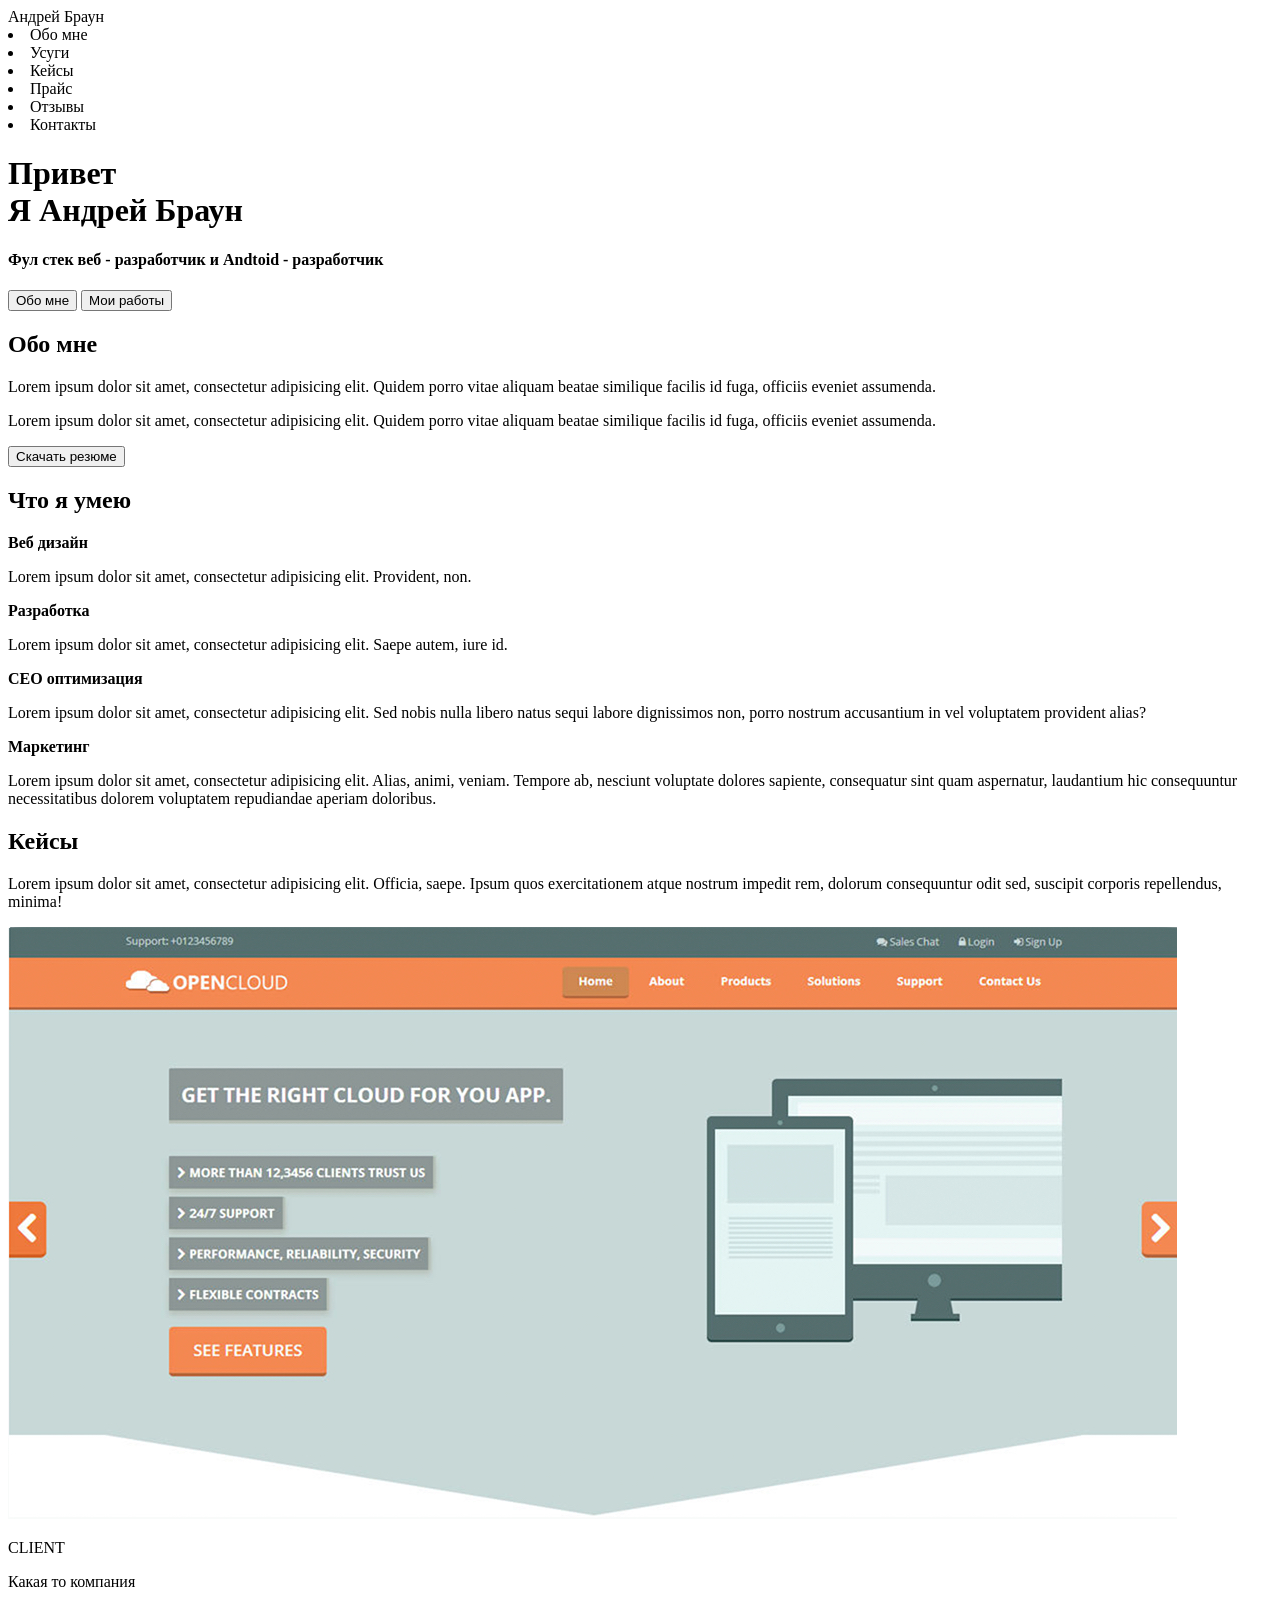
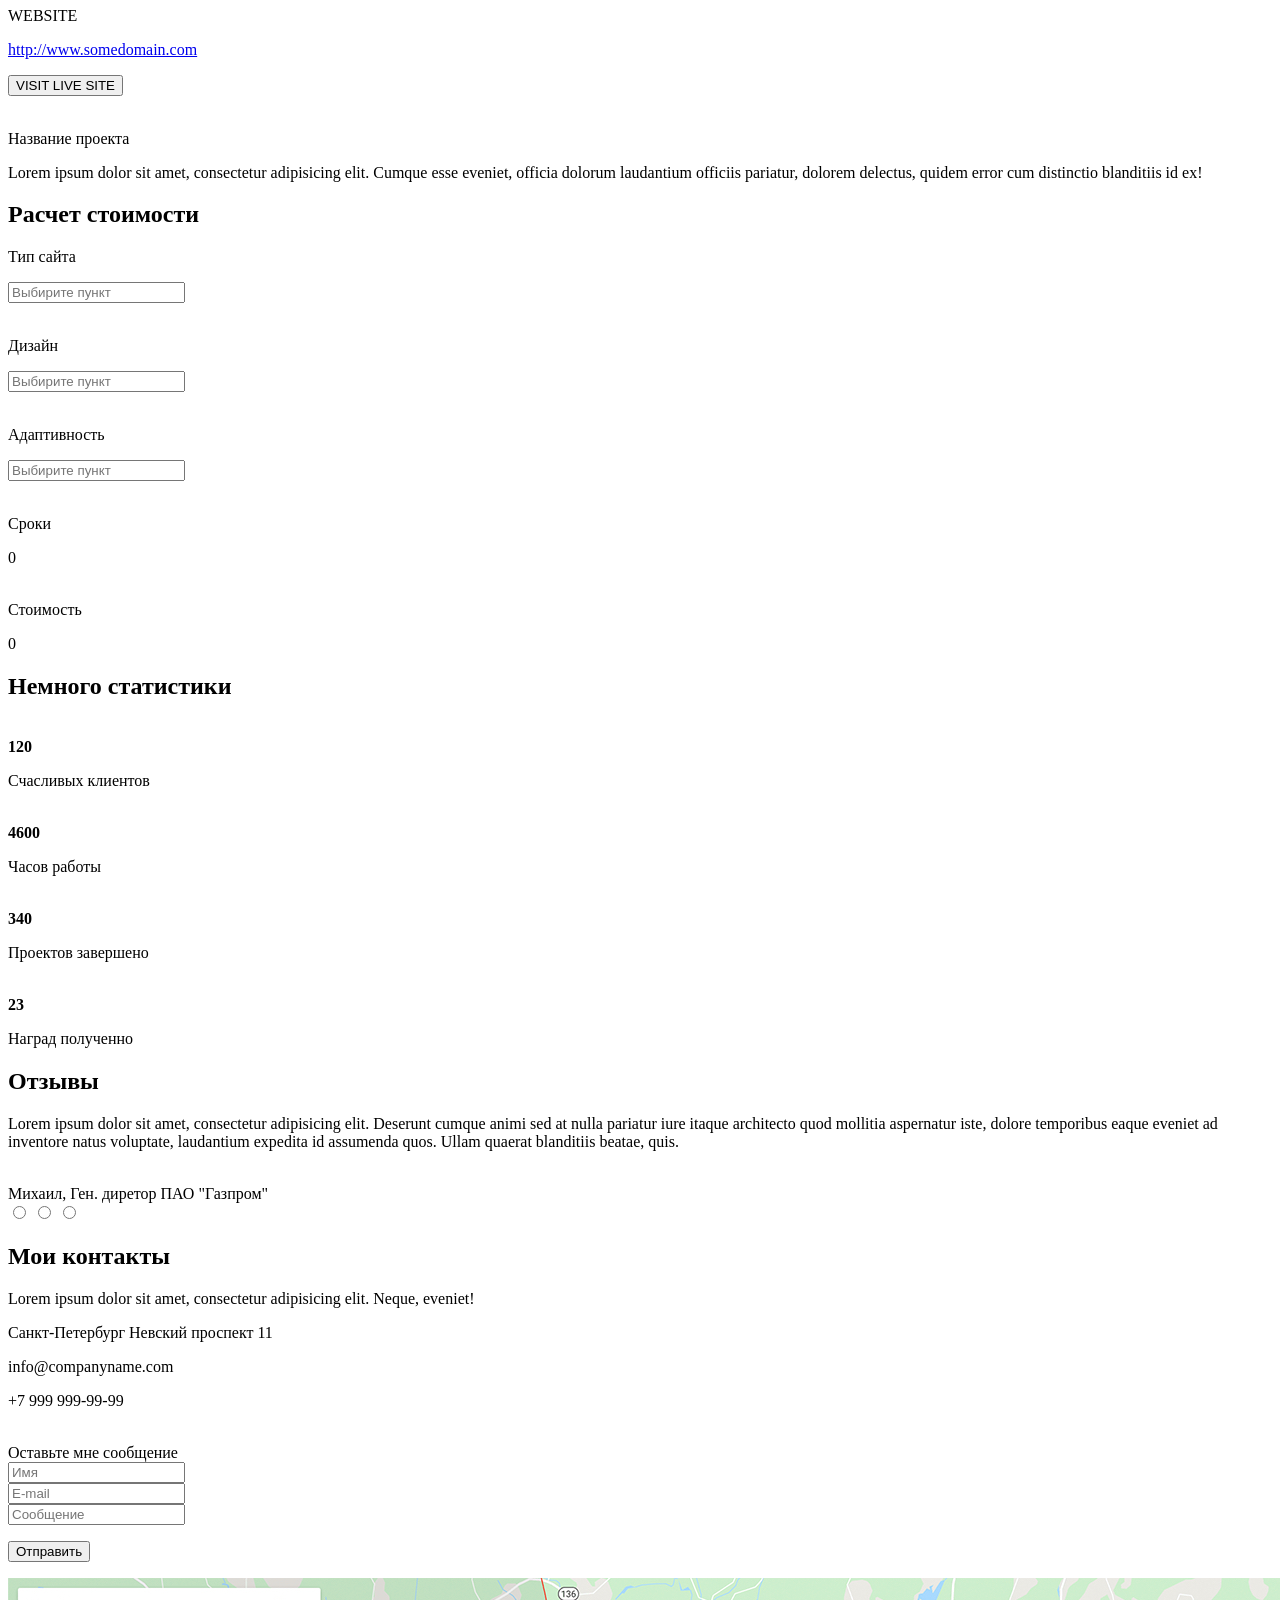
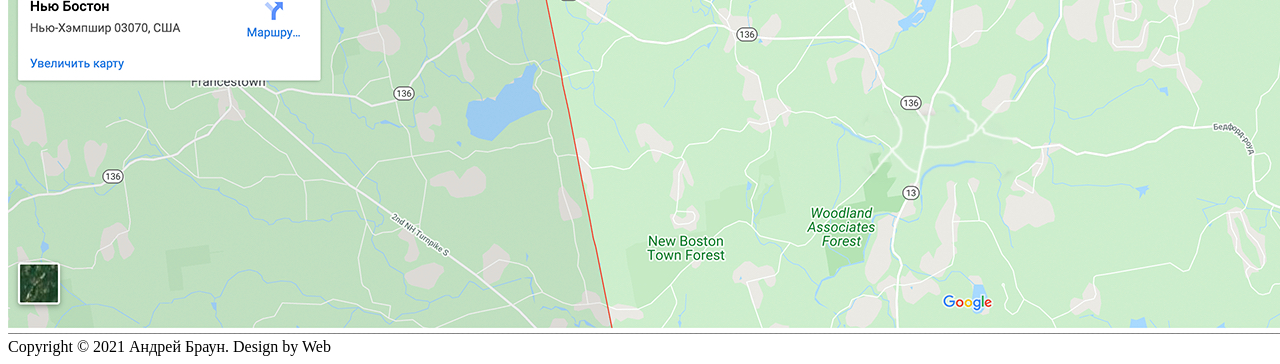
==== source/index.html @ 0ff72b3c "обновила" ====
<!DOCTYPE html>
<html lang="en">
<head>
    <meta charset="UTF-8">
    <title>Марина Дудина</title>
</head>

<body>

<hedr>
    <nav>
        <div class="logo">Андрей Браун</div>
        <div class="menu"> <ui>
            <li>Обо мне</li>
            <li>Усуги</li>
            <li>Кейсы</li>
        <li>Прайс</li>
        <li>Отзывы</li>
        <li>Контакты</li>
        </ui></div>
    </nav>
</hedr> 
 <div class="main"><div class="title_container">
     <h1>Привет <br> Я Андрей Браун</h1>
     <h4>Фул стек веб - разработчик и Andtoid - разработчик</h4>
     <input type="submit" value="Обо мне">
     <input type="submit" value="Мои работы">
 </div></div> 
 
 <div class="i"><h2>Обо мне</h2>
 <p>Lorem ipsum dolor sit amet, consectetur adipisicing elit. Quidem porro vitae aliquam beatae similique facilis id fuga, officiis eveniet assumenda.</p>
 <p>Lorem ipsum dolor sit amet, consectetur adipisicing elit. Quidem porro vitae aliquam beatae similique facilis id fuga, officiis eveniet assumenda.</p>
 <input type="submit" value="Скачать резюме">
 </div>
 
 
 <div class="job"><h2>Что я умею</h2>
<p><b>Веб дизайн</b> </p>
<p>Lorem ipsum dolor sit amet, consectetur adipisicing elit. Provident, non.</p>
<p><b>Разработка</b></p>
<p> Lorem ipsum dolor sit amet, consectetur adipisicing elit. Saepe autem, iure id.</p>
<p><b>CEO оптимизация</b></p>
<p>Lorem ipsum dolor sit amet, consectetur adipisicing elit. Sed nobis nulla libero natus sequi labore dignissimos non, porro nostrum accusantium in vel voluptatem provident alias?</p>
<p><b>Маркетинг</b></p>
<p>Lorem ipsum dolor sit amet, consectetur adipisicing elit. Alias, animi, veniam. Tempore ab, nesciunt voluptate dolores sapiente, consequatur sint quam aspernatur, laudantium hic consequuntur necessitatibus dolorem voluptatem repudiandae aperiam doloribus.</p></div>

 
 <div class="keis"><h2>Кейсы</h2>
  <p>Lorem ipsum dolor sit amet, consectetur adipisicing elit. Officia, saepe. Ipsum quos exercitationem atque nostrum impedit rem, dolorum consequuntur odit sed, suscipit corporis repellendus, minima!</p>
 <img src="img/%D1%84%D0%BE%D1%82%D0%BA%D0%B0.jpg" alt="">
 <p>CLIENT</p>
 <p>Какая то компания</p>
 <p>WEBSITE</p>
<p><a href="http://www.somedomain.com">http://www.somedomain.com</a></p> 
 <p><input type="submit" value="VISIT LIVE SITE"></p>
 <br>Название проекта
 <p>Lorem ipsum dolor sit amet, consectetur adipisicing elit. Cumque esse eveniet, officia dolorum laudantium officiis pariatur, dolorem delectus, quidem error cum distinctio blanditiis id ex!</p>
 </div>
 

<div class="many"><h2>Расчет стоимости</h2>
<p>Тип сайта</p>
<p><input type="text" name="text" placeholder="Выбирите пункт"></p>
<br>Дизайн 
 <p><input type="text" name="text" placeholder="Выбирите пункт"></p>
 <br>Адаптивность
 <p><input type="text" name="text" placeholder="Выбирите пункт"></p>
 <br>Сроки <p>0</p>
 <br>Стоимость <p>0</p></div>
 
 
 <div class="stistic"><h2>Немного статистики</h2>
     <br><b>120</b>
     <p>Счасливых клиентов</p>
     <br><b>4600</b>
     <p>Часов работы</p>
     <br><b>340</b>
     <p>Проектов завершено</p>
     <br><b>23</b>
     <p>Наград полученно</p>
     </div>
     

   <div class="otziv"><h2>Отзывы</h2>
    <p>Lorem ipsum dolor sit amet, consectetur adipisicing elit. Deserunt cumque animi sed at nulla pariatur iure itaque architecto quod mollitia aspernatur iste, dolore temporibus eaque eveniet ad inventore natus voluptate, laudantium expedita id assumenda quos. Ullam quaerat blanditiis beatae, quis.</p>
    <br>Михаил, Ген. диретор ПАО "Газпром"
   <br> <input type="radio" value="otz1" name="otziv">
   <input type="radio" value="otz2" name="otziv">
    <input type="radio" value="otz3" name="otziv"></div>
    
    
    <form action="contact">
    <h2>Мои контакты</h2>
 <p>Lorem ipsum dolor sit amet, consectetur adipisicing elit. Neque, eveniet!</p>
 <p>Санкт-Петербург Невский проспект 11</p>
 <p>info@companyname.com</p>
 <p>+7 999 999-99-99</p>
 <br>Оставьте мне сообщение
 <br><input type="text" name="text" placeholder="Имя">
 <br><input type="text" name="text" placeholder="E-mail">
 <br><input type="text" name="text" placeholder="Сообщение">
 <p><input type="submit" value="Отправить"></p>
  </form>
  
  <img src="img/%D0%9A%D0%B0%D1%80%D1%82%D0%B0%20%D0%BA%D0%BE%D0%BF%D0%B8%D1%8F.jpg" alt="">
  <footer>Copyright © 2021 Андрей Браун. Design by Web</footer>
  
</body>
</html>
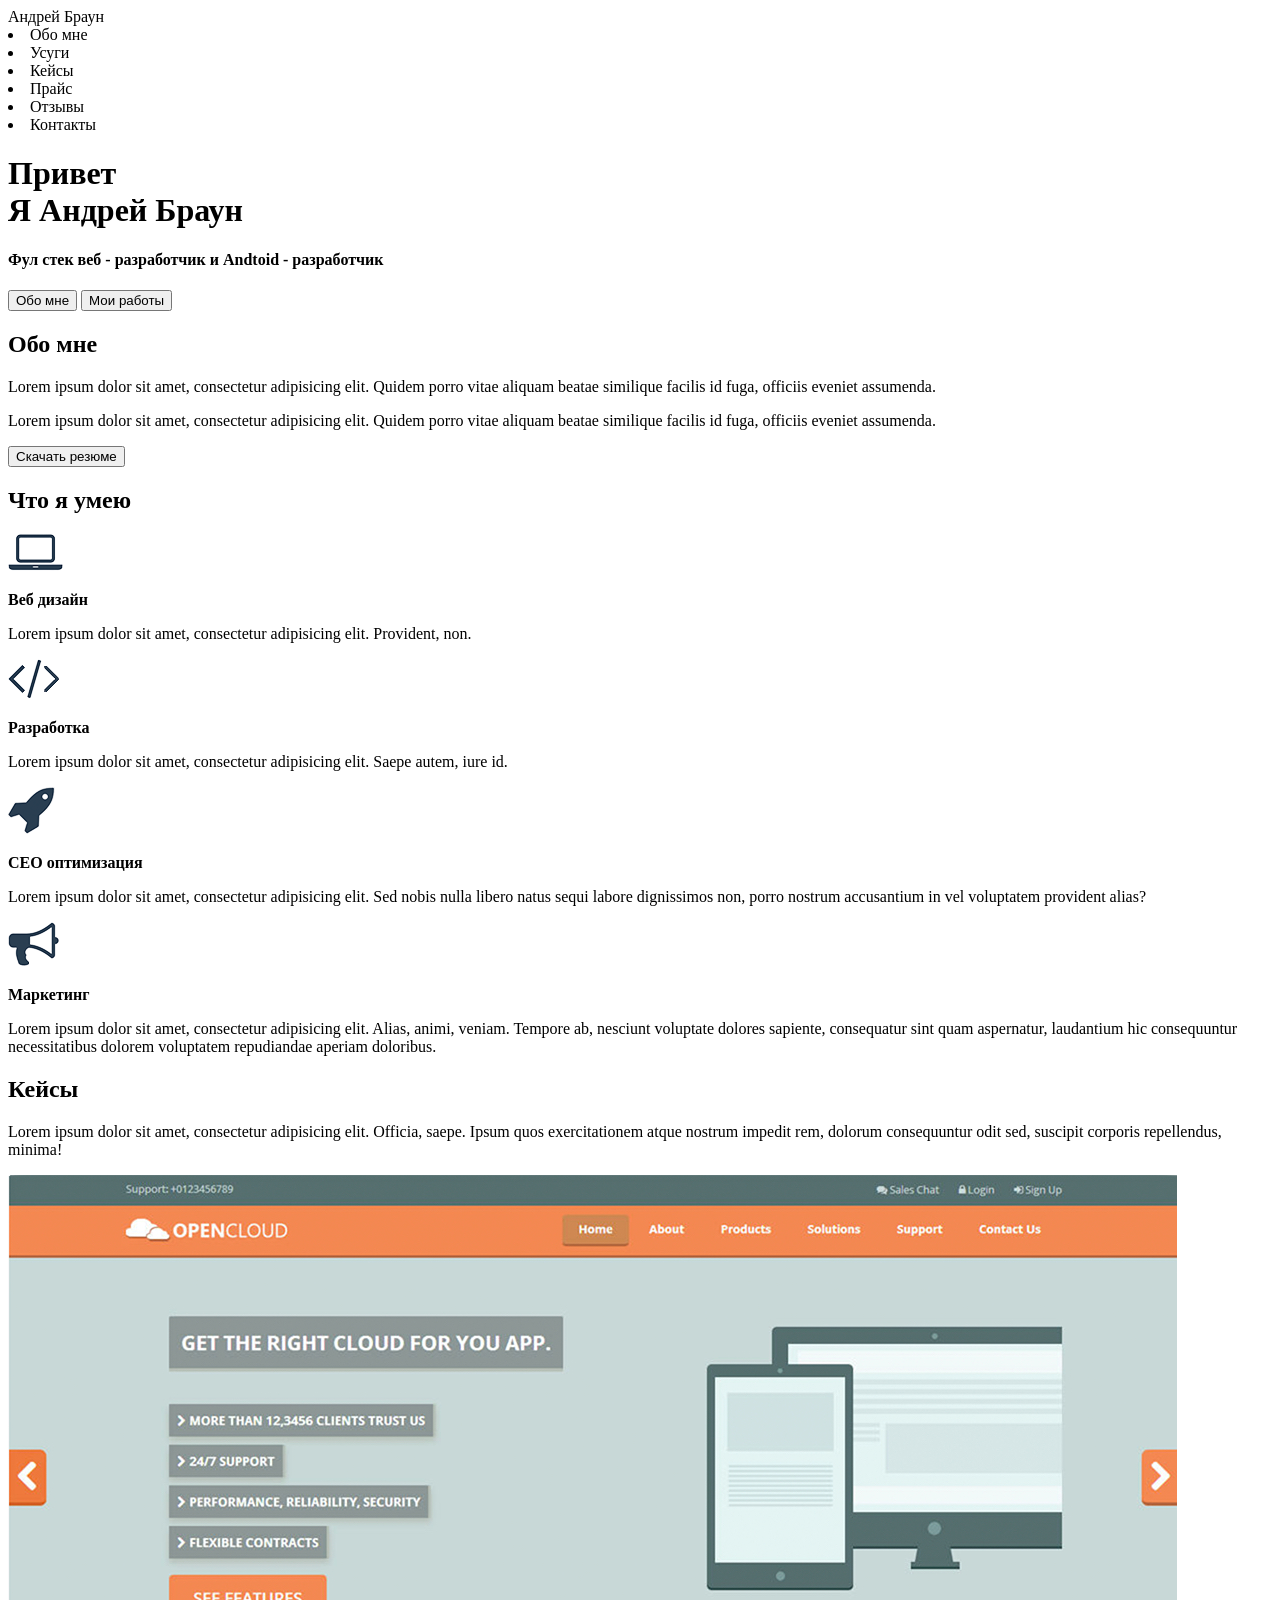
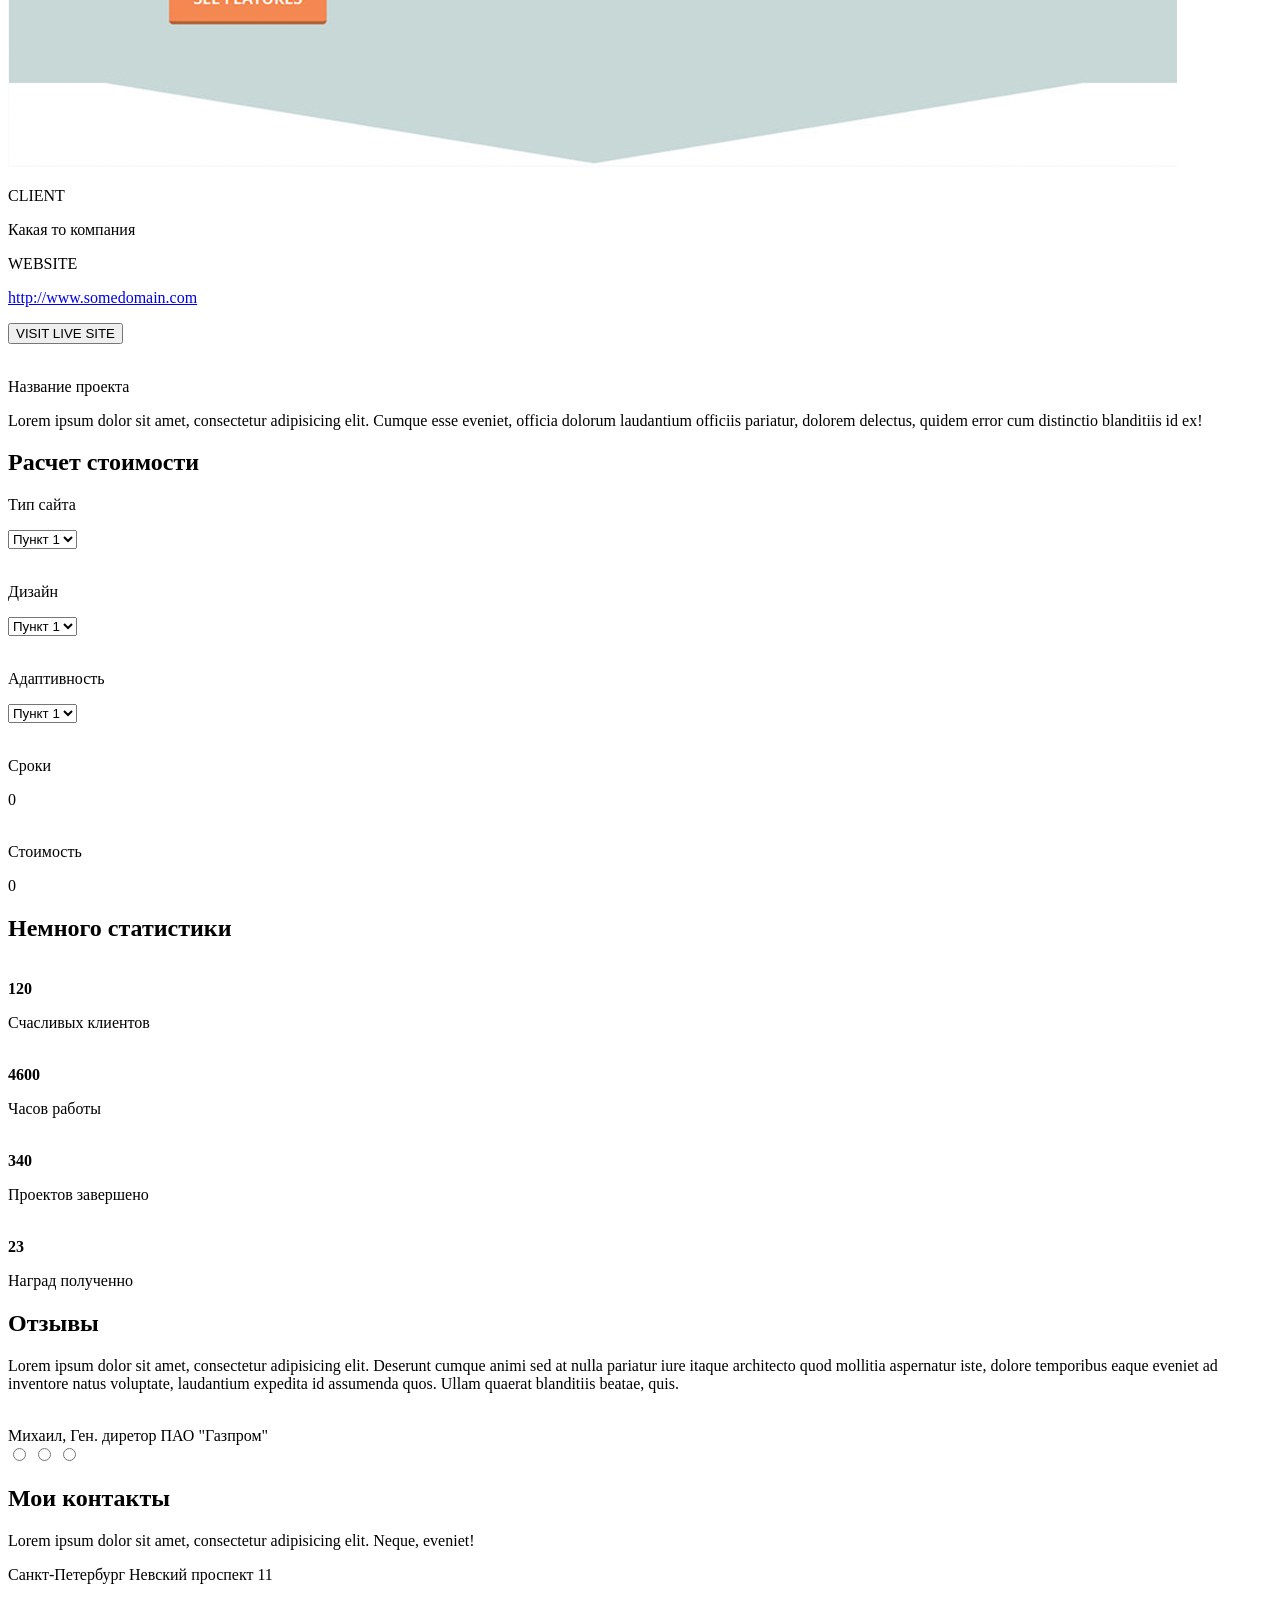
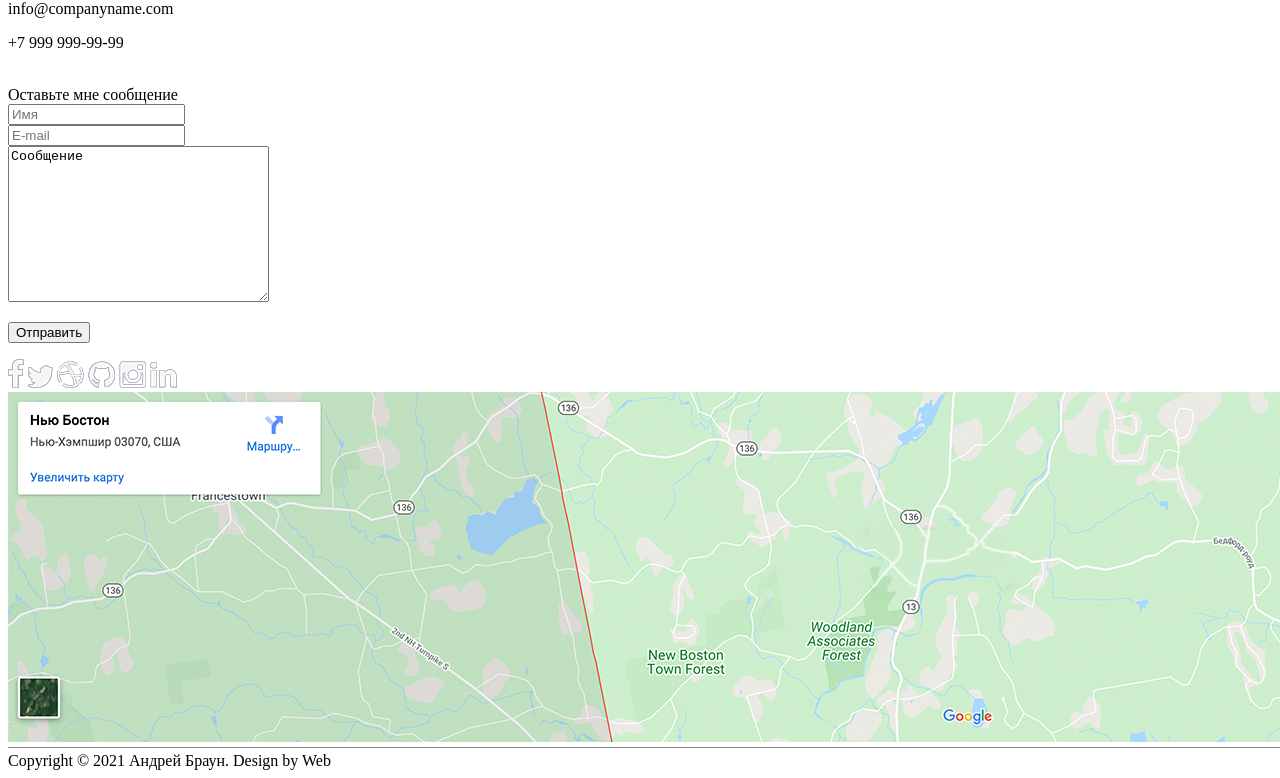
==== commit 2f9bf509: "Исправила ошибки заменила input на select  input на textarea" ====
--- a/source/index.html
+++ b/source/index.html
@@ -35,12 +35,16 @@
  
  
  <div class="job"><h2>Что я умею</h2>
+ <img src="img/%D0%BD%D0%BE%D1%83%D1%82.png" alt="">
 <p><b>Веб дизайн</b> </p>
 <p>Lorem ipsum dolor sit amet, consectetur adipisicing elit. Provident, non.</p>
+<img src="img/%D0%B7%D0%BD%D0%B0%D0%BA.png" alt="">
 <p><b>Разработка</b></p>
 <p> Lorem ipsum dolor sit amet, consectetur adipisicing elit. Saepe autem, iure id.</p>
+<img src="img/%D1%80%D0%B0%D0%BA%D0%B5%D1%82%D0%B0.png" alt="">
 <p><b>CEO оптимизация</b></p>
 <p>Lorem ipsum dolor sit amet, consectetur adipisicing elit. Sed nobis nulla libero natus sequi labore dignissimos non, porro nostrum accusantium in vel voluptatem provident alias?</p>
+<img src="img/%D0%B3%D1%80%D0%B0%D0%BC%D0%BC%D0%BE%D1%84%D0%BE%D0%BD.png" alt="">
 <p><b>Маркетинг</b></p>
 <p>Lorem ipsum dolor sit amet, consectetur adipisicing elit. Alias, animi, veniam. Tempore ab, nesciunt voluptate dolores sapiente, consequatur sint quam aspernatur, laudantium hic consequuntur necessitatibus dolorem voluptatem repudiandae aperiam doloribus.</p></div>
 
@@ -60,11 +64,20 @@
 
 <div class="many"><h2>Расчет стоимости</h2>
 <p>Тип сайта</p>
-<p><input type="text" name="text" placeholder="Выбирите пункт"></p>
+<p><select name="many" id="">
+    <option>Пункт 1</option>
+  <option>Пункт 2</option>
+</select></p>
 <br>Дизайн 
- <p><input type="text" name="text" placeholder="Выбирите пункт"></p>
+ <p><select name="many2" id="">
+     <option>Пункт 1</option>
+  <option>Пункт 2</option>
+ </select></p>
  <br>Адаптивность
- <p><input type="text" name="text" placeholder="Выбирите пункт"></p>
+ <p><select name="many3" id="">
+     <option>Пункт 1</option>
+  <option>Пункт 2</option>
+ </select></p>
  <br>Сроки <p>0</p>
  <br>Стоимость <p>0</p></div>
  
@@ -98,8 +111,9 @@
  <br>Оставьте мне сообщение
  <br><input type="text" name="text" placeholder="Имя">
  <br><input type="text" name="text" placeholder="E-mail">
- <br><input type="text" name="text" placeholder="Сообщение">
+ <br>   <textarea name="1" id="" cols="30" rows="10">Сообщение</textarea>
  <p><input type="submit" value="Отправить"></p>
+ <img src="img/%D1%84%D0%B1.png" alt=""> <img src="img/%D1%82%D0%B2%D0%B8%D1%82%D0%B5%D1%80.png" alt=""> <img src="img/%D0%BC%D1%8F%D1%87.png" alt=""> <img src="img/%D0%BA%D0%B8%D1%81%D0%B0.png" alt=""> <img src="img/%D0%B8%D0%BD%D1%81%D1%82.png" alt=""> <img src="img/%D0%B8%D0%BD.png" alt="">
   </form>
   
   <img src="img/%D0%9A%D0%B0%D1%80%D1%82%D0%B0%20%D0%BA%D0%BE%D0%BF%D0%B8%D1%8F.jpg" alt="">
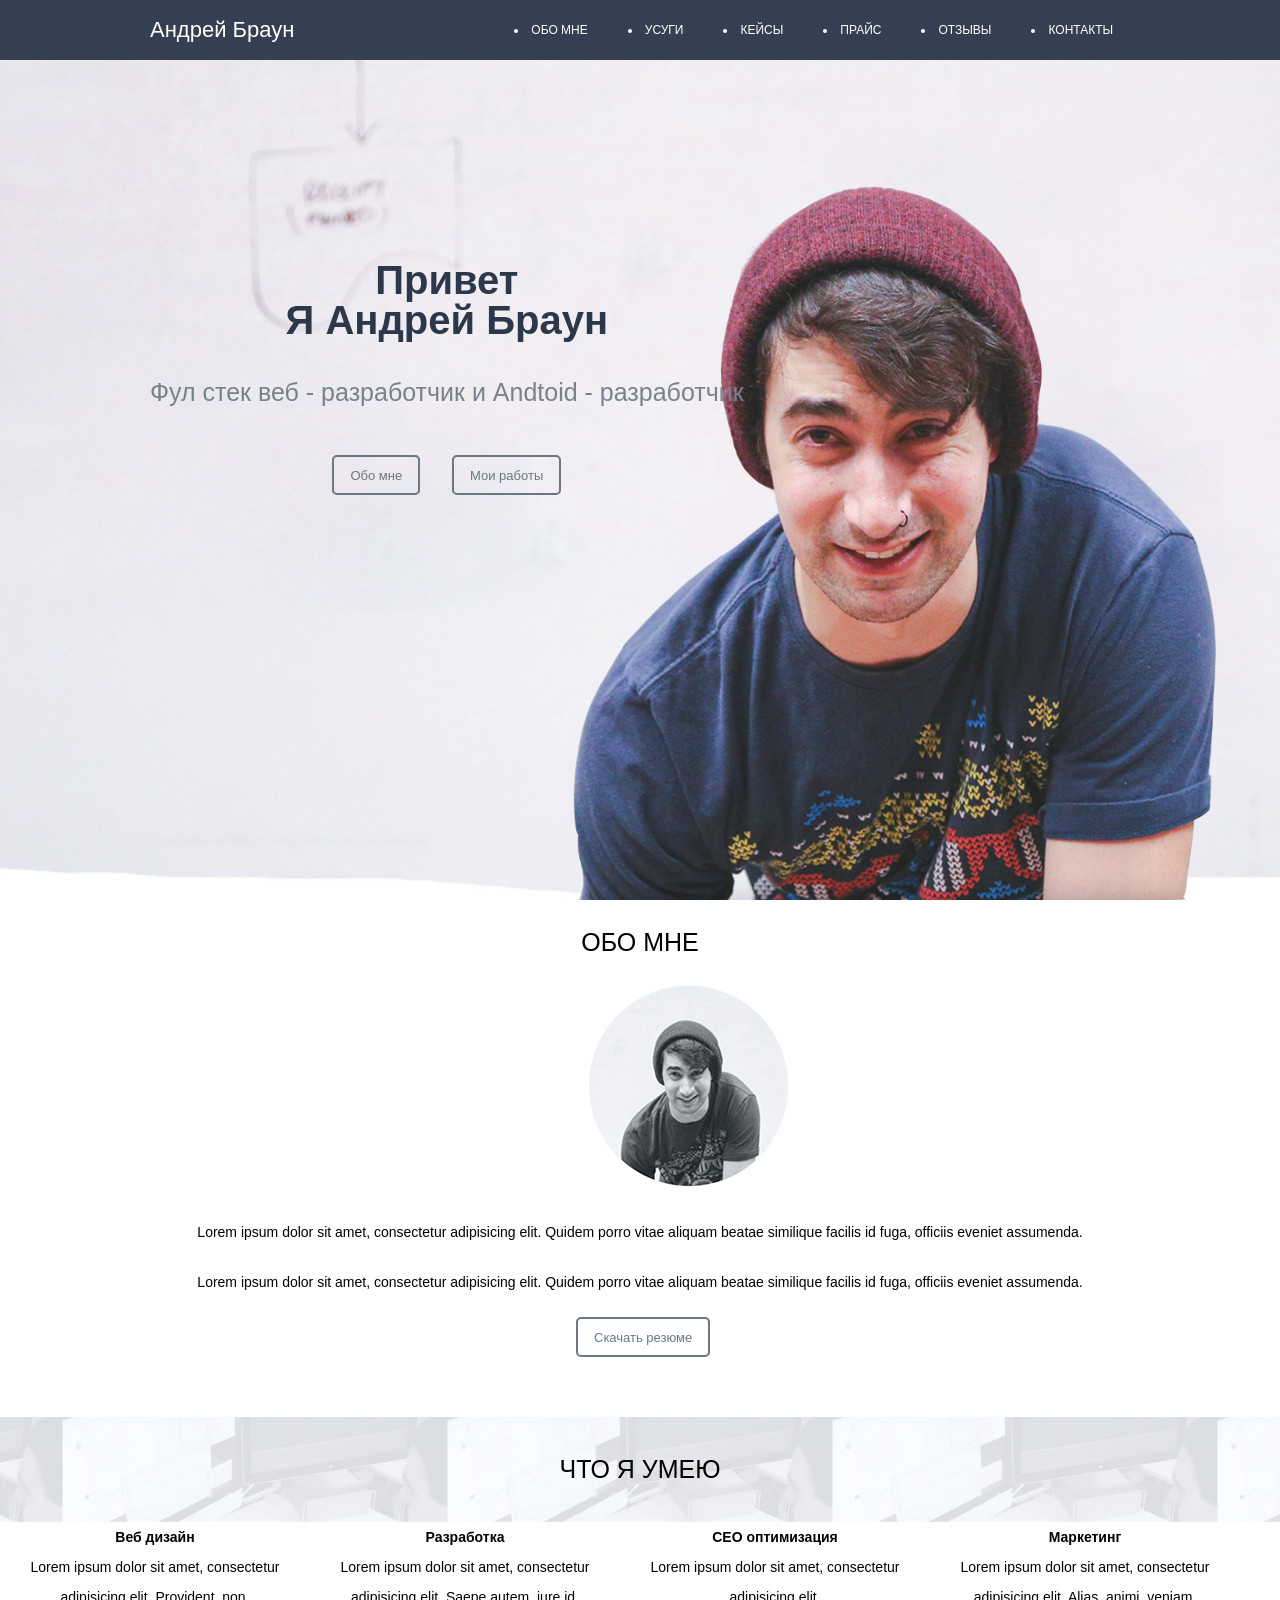
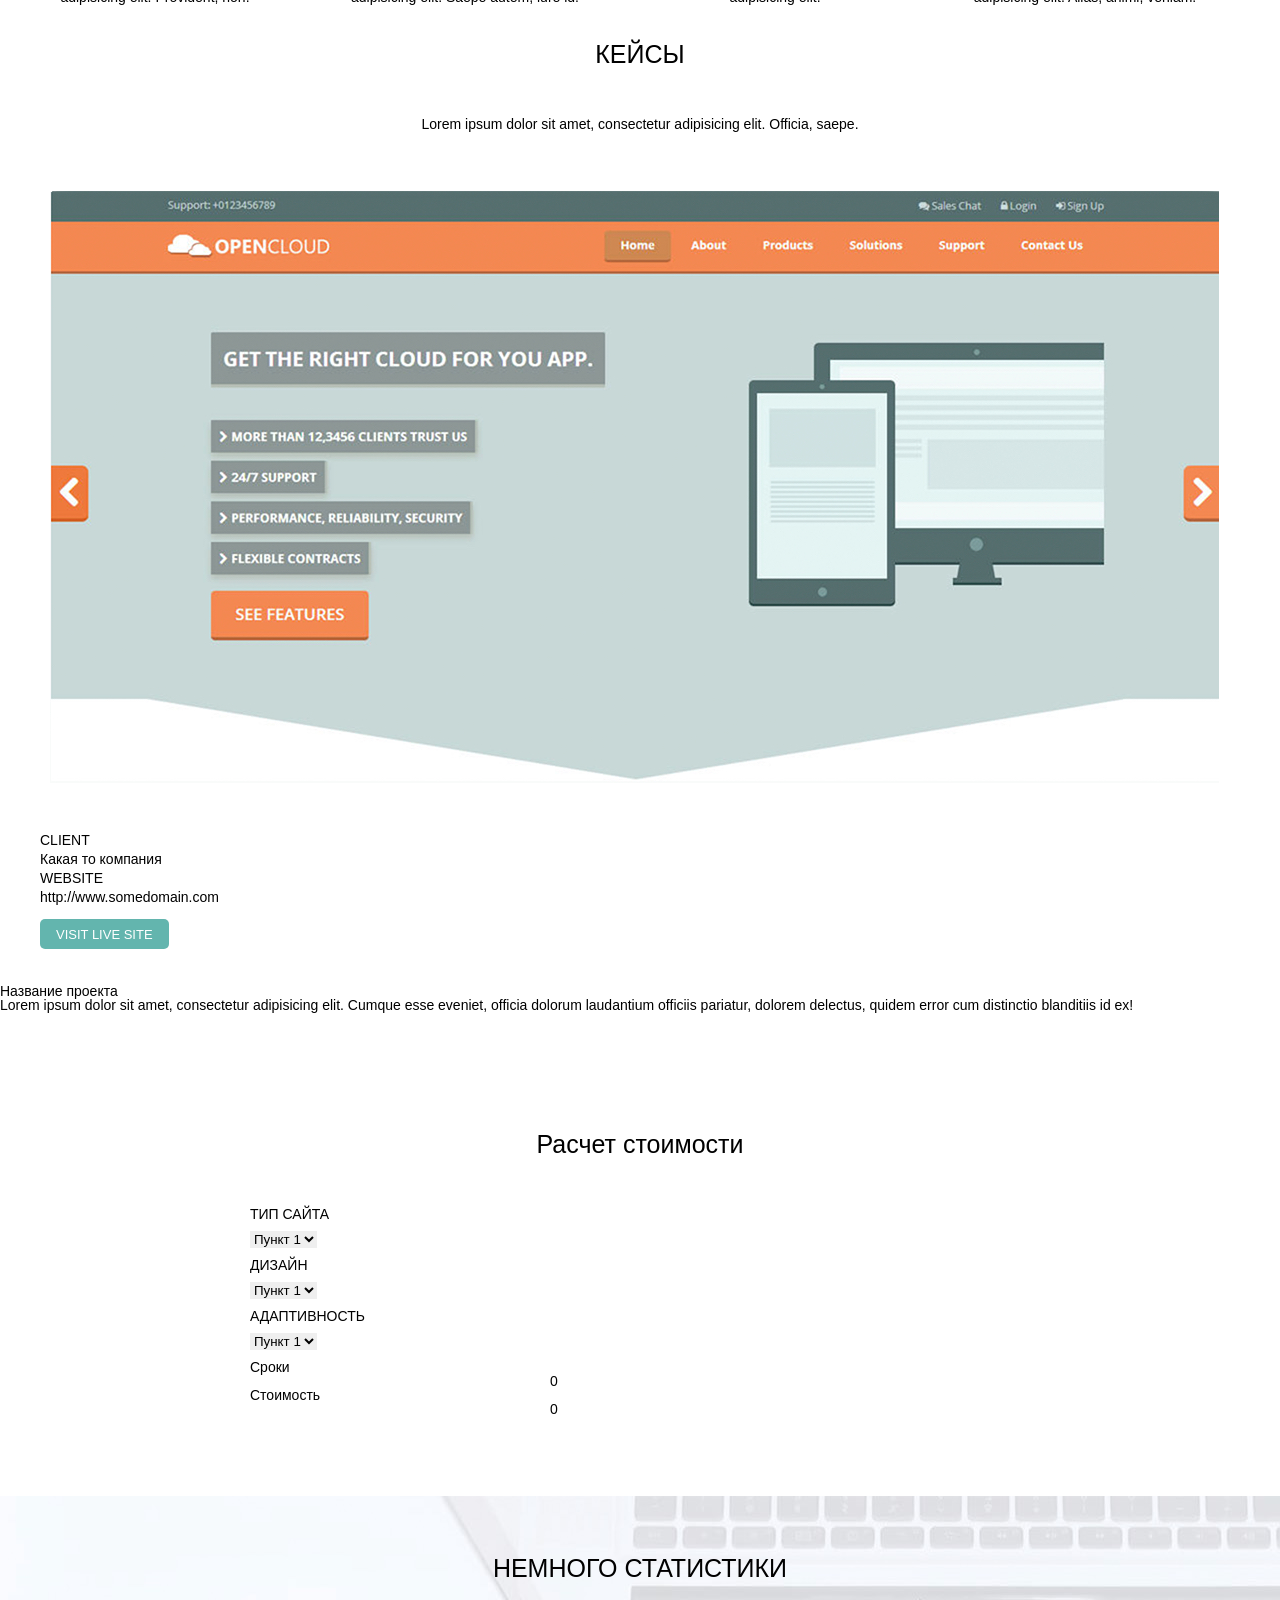
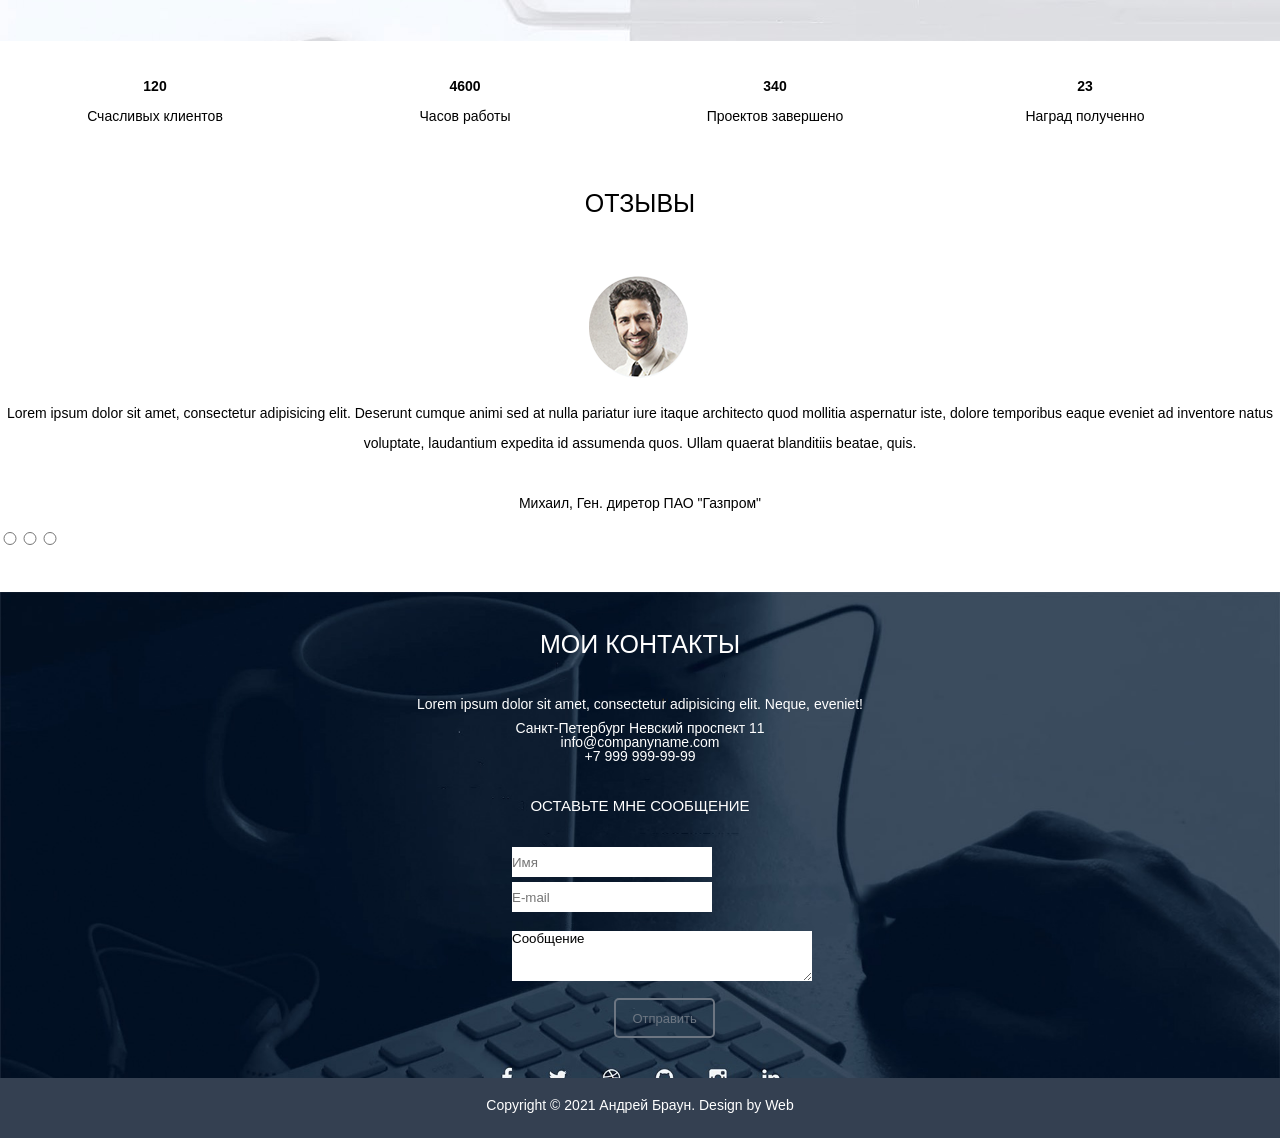
==== commit b746f7a1: "Загрузила ДЗ css style" ====
--- a/source/index.html
+++ b/source/index.html
@@ -3,6 +3,8 @@
 <head>
     <meta charset="UTF-8">
     <title>Марина Дудина</title>
+    <link rel="stylesheet" href="css/reset.css">
+    <link rel="stylesheet" href="css/style.css">
 </head>
 
 <body>
@@ -28,6 +30,7 @@
  </div></div> 
  
  <div class="i"><h2>Обо мне</h2>
+ <img src="img/%D1%84%D0%BE%D1%82%D0%BA%D0%B0.png" alt="">
  <p>Lorem ipsum dolor sit amet, consectetur adipisicing elit. Quidem porro vitae aliquam beatae similique facilis id fuga, officiis eveniet assumenda.</p>
  <p>Lorem ipsum dolor sit amet, consectetur adipisicing elit. Quidem porro vitae aliquam beatae similique facilis id fuga, officiis eveniet assumenda.</p>
  <input type="submit" value="Скачать резюме">
@@ -35,31 +38,27 @@
  
  
  <div class="job"><h2>Что я умею</h2>
- <img src="img/%D0%BD%D0%BE%D1%83%D1%82.png" alt="">
-<p><b>Веб дизайн</b> </p>
-<p>Lorem ipsum dolor sit amet, consectetur adipisicing elit. Provident, non.</p>
-<img src="img/%D0%B7%D0%BD%D0%B0%D0%BA.png" alt="">
-<p><b>Разработка</b></p>
-<p> Lorem ipsum dolor sit amet, consectetur adipisicing elit. Saepe autem, iure id.</p>
-<img src="img/%D1%80%D0%B0%D0%BA%D0%B5%D1%82%D0%B0.png" alt="">
-<p><b>CEO оптимизация</b></p>
-<p>Lorem ipsum dolor sit amet, consectetur adipisicing elit. Sed nobis nulla libero natus sequi labore dignissimos non, porro nostrum accusantium in vel voluptatem provident alias?</p>
-<img src="img/%D0%B3%D1%80%D0%B0%D0%BC%D0%BC%D0%BE%D1%84%D0%BE%D0%BD.png" alt="">
-<p><b>Маркетинг</b></p>
-<p>Lorem ipsum dolor sit amet, consectetur adipisicing elit. Alias, animi, veniam. Tempore ab, nesciunt voluptate dolores sapiente, consequatur sint quam aspernatur, laudantium hic consequuntur necessitatibus dolorem voluptatem repudiandae aperiam doloribus.</p></div>
+ <div class="name"><p><b>Веб дизайн</b> </p>
+<div class="opisanie"></div><p>Lorem ipsum dolor sit amet, consectetur adipisicing elit. Provident, non.</p></div>
+<div class="name"><b>Разработка</b>
+<div class="opisanie">Lorem ipsum dolor sit amet, consectetur adipisicing elit. Saepe autem, iure id.</div></div>
+<div class="name"><b>CEO оптимизация</b>
+<div class="opisanie">Lorem ipsum dolor sit amet, consectetur adipisicing elit.</div></div>
+<div class="name"><p><b>Маркетинг</b>
+<div class="opisanie">Lorem ipsum dolor sit amet, consectetur adipisicing elit. Alias, animi, veniam.</div></div></div>
 
  
  <div class="keis"><h2>Кейсы</h2>
-  <p>Lorem ipsum dolor sit amet, consectetur adipisicing elit. Officia, saepe. Ipsum quos exercitationem atque nostrum impedit rem, dolorum consequuntur odit sed, suscipit corporis repellendus, minima!</p>
- <img src="img/%D1%84%D0%BE%D1%82%D0%BA%D0%B0.jpg" alt="">
+  <p>Lorem ipsum dolor sit amet, consectetur adipisicing elit. Officia, saepe.</p>
+ <img src="img/%D1%84%D0%BE%D1%82%D0%BA%D0%B0.jpg" alt=""></div>
+ <div class="text_keis">
  <p>CLIENT</p>
  <p>Какая то компания</p>
  <p>WEBSITE</p>
 <p><a href="http://www.somedomain.com">http://www.somedomain.com</a></p> 
- <p><input type="submit" value="VISIT LIVE SITE"></p>
- <br>Название проекта
+ <p><input type="submit" value="VISIT LIVE SITE"></p></div>
+ <div class="blok">Название проекта
  <p>Lorem ipsum dolor sit amet, consectetur adipisicing elit. Cumque esse eveniet, officia dolorum laudantium officiis pariatur, dolorem delectus, quidem error cum distinctio blanditiis id ex!</p>
- </div>
  
 
 <div class="many"><h2>Расчет стоимости</h2>
@@ -68,56 +67,58 @@
     <option>Пункт 1</option>
   <option>Пункт 2</option>
 </select></p>
-<br>Дизайн 
+<p>Дизайн</p>
  <p><select name="many2" id="">
      <option>Пункт 1</option>
   <option>Пункт 2</option>
  </select></p>
- <br>Адаптивность
+ <p>Адаптивность</p>
  <p><select name="many3" id="">
      <option>Пункт 1</option>
   <option>Пункт 2</option>
  </select></p>
- <br>Сроки <p>0</p>
- <br>Стоимость <p>0</p></div>
+ <p id="itog">Сроки</p><span class="it">0</span>
+ <p id="itog2">Стоимость</p><span class="it2">0</span></div>
  
  
  <div class="stistic"><h2>Немного статистики</h2>
-     <br><b>120</b>
-     <p>Счасливых клиентов</p>
-     <br><b>4600</b>
-     <p>Часов работы</p>
-     <br><b>340</b>
-     <p>Проектов завершено</p>
-     <br><b>23</b>
-     <p>Наград полученно</p>
+  <div class="st"> <br><b>120</b>
+     <p>Счасливых клиентов</p></div>  
+   <div class="st"><br><b>4600</b>
+     <p>Часов работы</p></div>  
+   <div class="st"> <br><b>340</b>
+     <p>Проектов завершено</p></div> 
+   <div class="st">  <br><b>23</b>
+     <p>Наград полученно</p></div>
      </div>
      
 
    <div class="otziv"><h2>Отзывы</h2>
+   <img src="img/boy2.png" alt="">
     <p>Lorem ipsum dolor sit amet, consectetur adipisicing elit. Deserunt cumque animi sed at nulla pariatur iure itaque architecto quod mollitia aspernatur iste, dolore temporibus eaque eveniet ad inventore natus voluptate, laudantium expedita id assumenda quos. Ullam quaerat blanditiis beatae, quis.</p>
-    <br>Михаил, Ген. диретор ПАО "Газпром"
-   <br> <input type="radio" value="otz1" name="otziv">
+    <p><br>Михаил, Ген. диретор ПАО "Газпром"</p>
+   <br><div class="inp">
+   <input type="radio" value="otz1" name="otziv">
    <input type="radio" value="otz2" name="otziv">
-    <input type="radio" value="otz3" name="otziv"></div>
+    <input type="radio" value="otz3" name="otziv"></div></div>
     
     
     <form action="contact">
     <h2>Мои контакты</h2>
- <p>Lorem ipsum dolor sit amet, consectetur adipisicing elit. Neque, eveniet!</p>
+<div class="cn">Lorem ipsum dolor sit amet, consectetur adipisicing elit. Neque, eveniet!</div>
+ <div class="text_cn">
  <p>Санкт-Петербург Невский проспект 11</p>
  <p>info@companyname.com</p>
- <p>+7 999 999-99-99</p>
- <br>Оставьте мне сообщение
+ <p>+7 999 999-99-99</p></div>
+ <div class="text_cn2"><br>Оставьте мне сообщение</div>
+ <div class="form">
  <br><input type="text" name="text" placeholder="Имя">
- <br><input type="text" name="text" placeholder="E-mail">
- <br>   <textarea name="1" id="" cols="30" rows="10">Сообщение</textarea>
- <p><input type="submit" value="Отправить"></p>
- <img src="img/%D1%84%D0%B1.png" alt=""> <img src="img/%D1%82%D0%B2%D0%B8%D1%82%D0%B5%D1%80.png" alt=""> <img src="img/%D0%BC%D1%8F%D1%87.png" alt=""> <img src="img/%D0%BA%D0%B8%D1%81%D0%B0.png" alt=""> <img src="img/%D0%B8%D0%BD%D1%81%D1%82.png" alt=""> <img src="img/%D0%B8%D0%BD.png" alt="">
+ <br><input type="text" name="text" placeholder="E-mail"></div>
+ <br><textarea name="1" id="text_form" cols="30" rows="10">Сообщение</textarea>
+ <div class="sub">
+ <p><input type="submit" value="Отправить"></p></div>
   </form>
-  
-  <img src="img/%D0%9A%D0%B0%D1%80%D1%82%D0%B0%20%D0%BA%D0%BE%D0%BF%D0%B8%D1%8F.jpg" alt="">
-  <footer>Copyright © 2021 Андрей Браун. Design by Web</footer>
+  <footer><p class="fr">Copyright © 2021 Андрей Браун. Design by Web</p></footer>
   
 </body>
 </html>
--- a/source/css/style.css
+++ b/source/css/style.css
@@ -0,0 +1,268 @@
+body{
+    font-family: arial, sans-serif;
+}
+nav {
+    width: 100%;
+    height: 60px;
+    background: #344051;
+}
+.logo{
+    color: white;
+    font-size: 22px;
+    line-height: 60px;
+    padding-left: 150px;
+    float: left
+}
+.menu{
+    float: left;
+    padding-left: 220px;
+}
+.menu li{
+    float: left;
+    line-height: 60px;
+    color: white;
+    margin-right: 40px;
+    font-size: 12px;
+    text-transform: uppercase;
+}
+.main{
+    width: 100%;
+    height: calc(100% - 60px);
+    background: url(../img/boy.png) 90% 100%/auto 85% no-repeat, url(../img/bg.jpg) center/cover no-repeat;
+}
+.title_container{
+    float: left;
+    margin: 200px 0px 0px 150px;
+    color: #2c384a;
+    text-align: center;
+}
+.title_container h1{
+    font-size: 40px;
+    font-weight: bold;
+}
+.title_container h4{
+    margin-top: 40px;
+    font-size: 25px;
+    color: #79818d;
+}
+.title_container input{
+    height: 40px;
+    text-align: center;
+    border: 2px solid #6d7682;
+    background: none;
+    border-radius: 5px;
+    color: #6d7682;
+    font-size: 13px;
+    padding: 5px 16px;
+    margin: 50px 14px 0px 14px;
+}
+.i h2{
+    text-align: center;
+    margin-top: 30px;
+    text-transform: uppercase;
+    font-size: 25px;
+}
+
+.i p{
+    text-align: center;
+    line-height: 50px;
+}
+.i input{
+    height: 40px;
+    text-align: center;
+    border: 2px solid #6d7682;
+    background: none;
+    border-radius: 5px;
+    color: #6d7682;
+    font-size: 13px;
+    padding: 5px 16px;
+    margin: 10px 14px 0px 45%;
+}
+.job{
+    background: url(../img/bg-2.jpg) center;
+    background-size: contain;
+    
+}
+
+.job h2{
+    text-align: center;
+    margin-top: 60px;
+    text-transform: uppercase;
+    font-size: 25px;
+    padding: 40px;
+}
+
+.name{
+    float: left;
+    line-height: 30px;
+    margin-top: 0px;
+    width: 310px;
+    margin-right: 0px;
+    text-align: center;
+    
+}
+
+.keis h2{
+  text-align: center;
+    margin-top: 80px;
+    text-transform: uppercase;
+    font-size: 25px;
+    padding: 40px;   
+}
+.keis p{
+    margin: 10px;
+    text-align: center;
+}
+.keis img{
+    margin: 50px;
+}
+.text_keis input{
+    height: 30px;
+    text-align: center;
+    border: 2px;
+    background: #63b5ae;
+    border-radius: 5px;
+    color: white;
+    font-size: 13px;
+    padding: 5px 16px;
+    margin: 10px 20px 30px 0px;
+}
+.text_keis p{
+    margin: 0px 0px 5px 40px;
+}
+
+
+
+.many h2{
+    text-align: center;
+    margin-top: 80px;
+    font-size: 25px;
+    padding: 40px;
+}
+
+#itog{
+    margin: 0px 0px 0px 250px;
+    text-transform: capitalize;
+}
+#itog2{
+    margin: 0px 0px 0px 250px;
+    text-transform: capitalize;
+}
+.many p{
+    margin: 10px 80px 10px 250px;
+    text-transform: uppercase;
+}
+
+.it{
+    margin: 250px;
+    padding: 15px 300px;
+}
+.it2{
+    margin: 250px;
+    padding: 15px 300px;
+}
+.stistic h2{
+  text-align: center;
+    margin-top: 80px;
+    text-transform: uppercase;
+    font-size: 25px;
+    padding: 60px; 
+}
+
+.st{
+    float: left;
+    line-height: 30px;
+    margin-top: 0px;
+    width: 310px;
+    margin-right: 0px;
+    text-align: center;
+    margin-bottom: 60px;
+}
+.stistic{
+background: url(../img/bg3.jpg);
+}
+
+.otziv h2{
+  text-align: center;
+    margin-top: 80px;
+    text-transform: uppercase;
+    font-size: 25px;
+    padding: 30px; 
+}
+img{
+    margin: 30px 14px 20px 46%;
+}
+.otziv p{
+    text-align: center;
+    line-height: 30px;
+}
+
+.otziv input{
+    float: left;
+    width: 20px;
+    text-align: center;
+    
+}
+
+form h2{
+    text-align: center;
+    margin-top: 60px;
+    text-transform: uppercase;
+    font-size: 25px;
+    padding: 40px; 
+    color: white;
+}
+form{
+    background: url(../img/bg4.jpg);
+    background-size: 100%;
+}
+.cn{
+     text-align: center;
+    margin-top: 0px;
+    padding: 0px; 
+    color: white;
+}
+.text_cn{
+    text-align: center;
+    margin-top: 10px;
+    color: white;
+}
+.text_cn2{
+    text-align: center;
+    text-transform: uppercase;
+    font-size: 15px;
+    padding: 20px; 
+    color: white;
+}
+.form input{
+   margin: 0px 0px 5px 40%;
+    height: 30px;
+    width: 200px;
+    display: inline;
+}
+#text_form{
+     margin: 0px 0px 5px 40%;
+    height: 50px;
+    width: 300px;
+}
+.sub input{
+     height: 40px;
+    text-align: center;
+    border: 2px solid #6d7682;
+    background: none;
+    border-radius: 5px;
+    color: #6d7682;
+    font-size: 13px;
+    padding: 5px 16px;
+    margin: 10px 14px 40px 48%;
+}
+footer{
+    width: 100%;
+    height: 60px;
+    background: #344051;
+    text-align: center;
+    color: white;
+}
+footer p{
+    padding-top: 20px;
+}
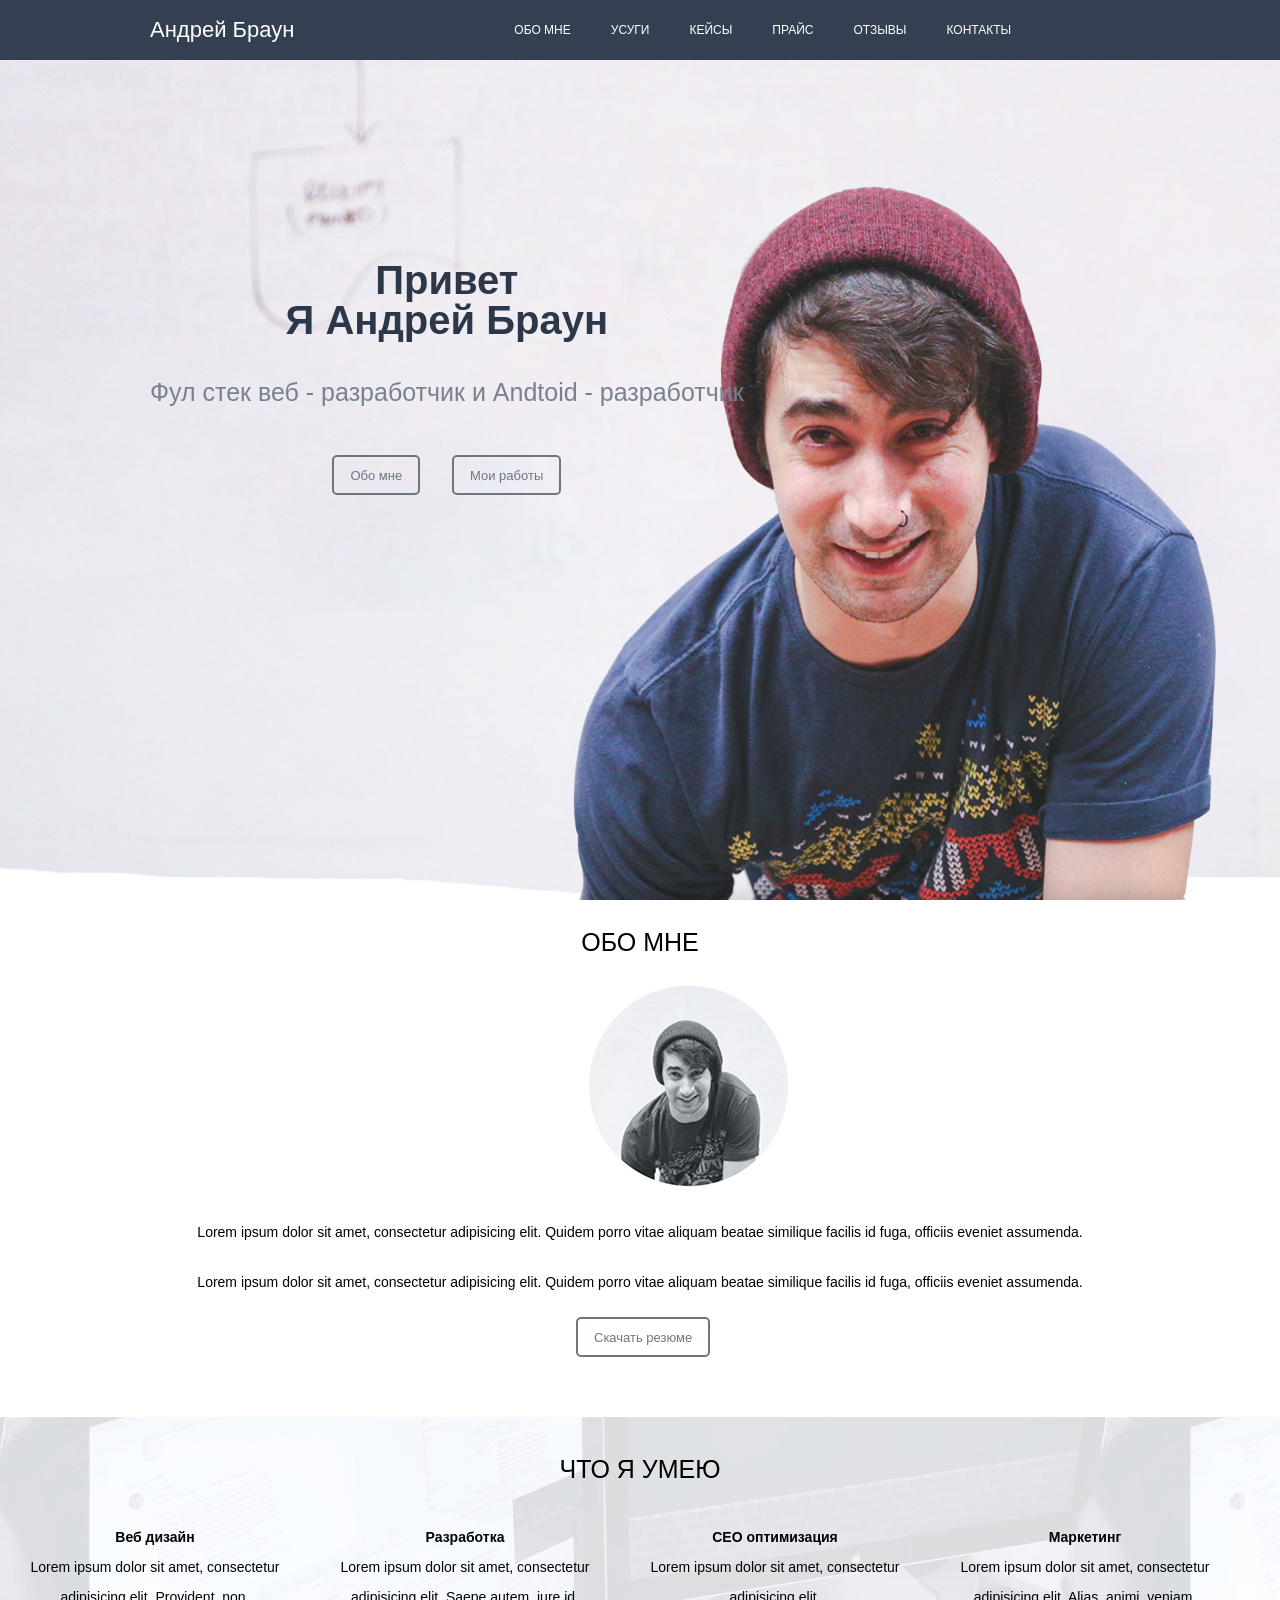
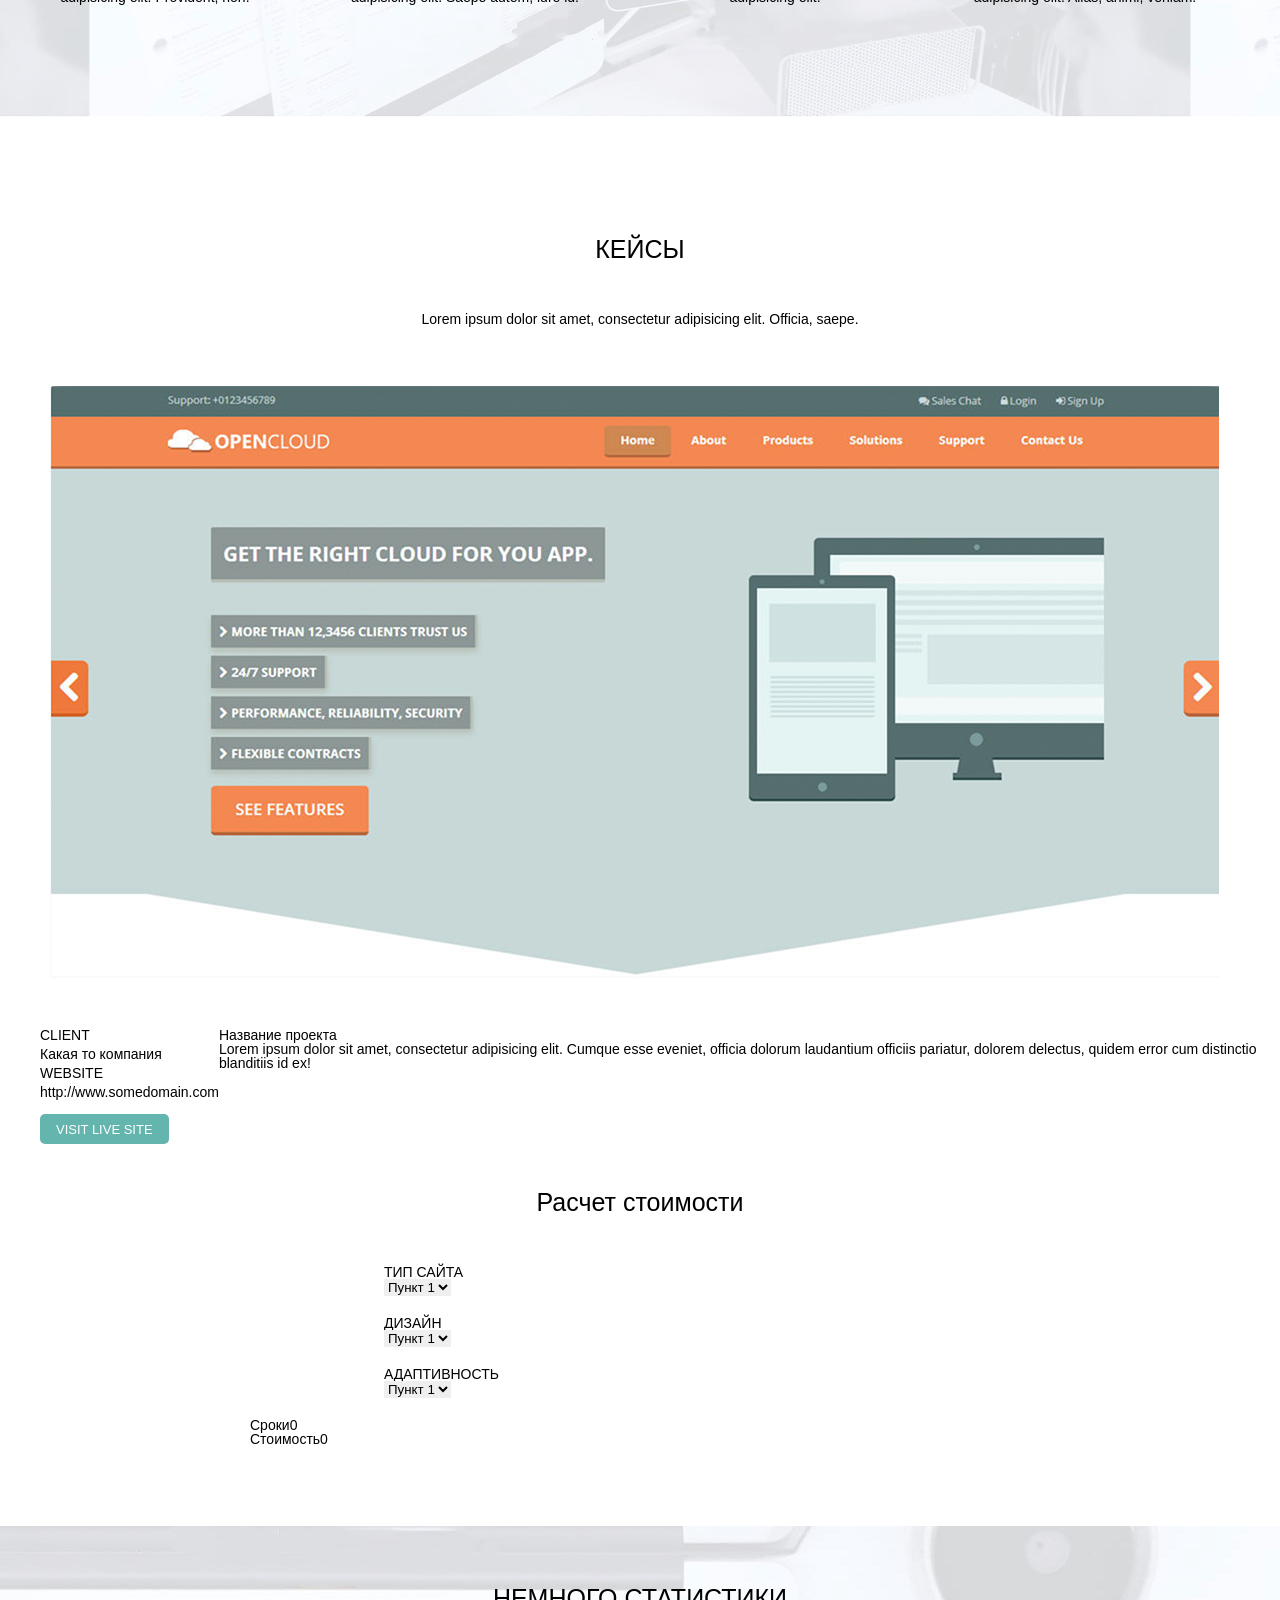
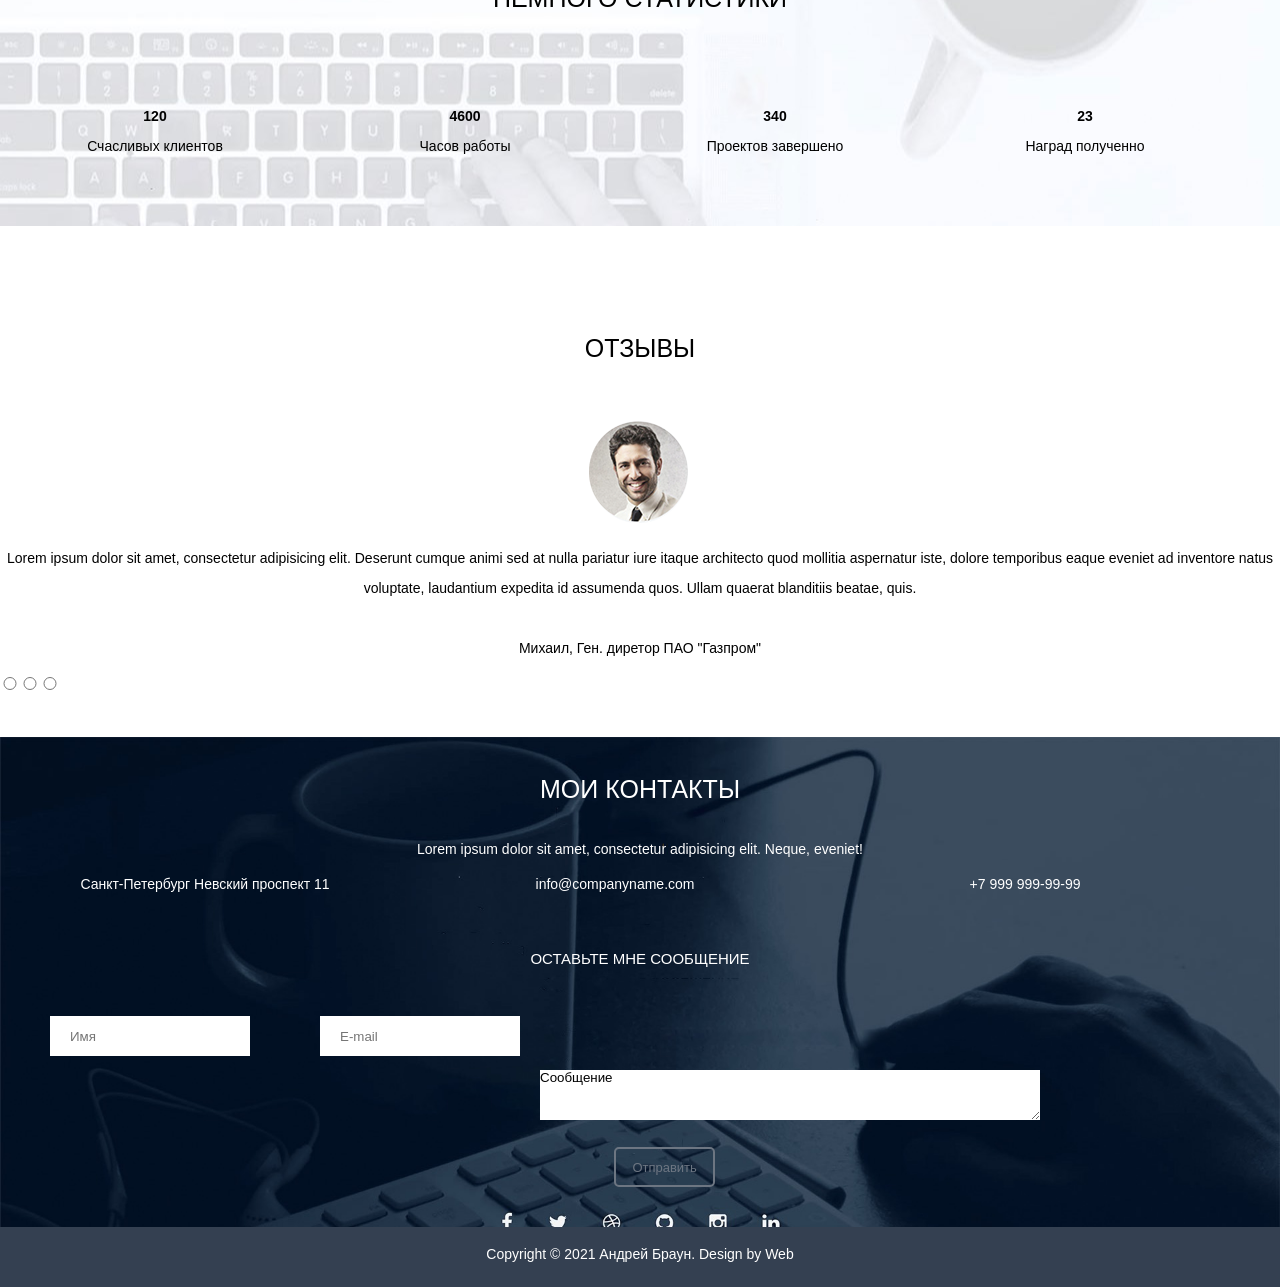
==== commit 4c80d385: "Корректировка ДЗ по комментариям" ====
--- a/source/index.html
+++ b/source/index.html
@@ -12,7 +12,7 @@
 <hedr>
     <nav>
         <div class="logo">Андрей Браун</div>
-        <div class="menu"> <ui>
+        <div class="menu"> <ul>
             <li>Обо мне</li>
             <li>Усуги</li>
             <li>Кейсы</li>
@@ -62,23 +62,24 @@
  
 
 <div class="many"><h2>Расчет стоимости</h2>
-<p>Тип сайта</p>
+
+<div class="mn"><p>Тип сайта</p>
 <p><select name="many" id="">
     <option>Пункт 1</option>
   <option>Пункт 2</option>
-</select></p>
-<p>Дизайн</p>
+</select></p></div>
+<div class="mn"><p>Дизайн</p>
  <p><select name="many2" id="">
      <option>Пункт 1</option>
   <option>Пункт 2</option>
- </select></p>
- <p>Адаптивность</p>
+ </select></p></div>
+ <div class="mn"><p>Адаптивность</p>
  <p><select name="many3" id="">
      <option>Пункт 1</option>
   <option>Пункт 2</option>
- </select></p>
- <p id="itog">Сроки</p><span class="it">0</span>
- <p id="itog2">Стоимость</p><span class="it2">0</span></div>
+ </select></p></div>
+<p id="itog">Сроки<span>0</span></p>
+ <p id="itog2">Стоимость<span>0</span></p></div>
  
  
  <div class="stistic"><h2>Немного статистики</h2>
@@ -106,14 +107,13 @@
     <form action="contact">
     <h2>Мои контакты</h2>
 <div class="cn">Lorem ipsum dolor sit amet, consectetur adipisicing elit. Neque, eveniet!</div>
- <div class="text_cn">
- <p>Санкт-Петербург Невский проспект 11</p>
- <p>info@companyname.com</p>
- <p>+7 999 999-99-99</p></div>
+ <div class="text_cn"><p>Санкт-Петербург Невский проспект 11</p></div>
+ <div class="text_cn"><p>info@companyname.com</p></div>
+ <div class="text_cn"><p>+7 999 999-99-99</p></div>
  <div class="text_cn2"><br>Оставьте мне сообщение</div>
- <div class="form">
- <br><input type="text" name="text" placeholder="Имя">
- <br><input type="text" name="text" placeholder="E-mail"></div>
+ 
+ <div class="inpt"><input type="text" name="text" placeholder="Имя"></div>
+ <div class="inpt"><input type="text" name="text" placeholder="E-mail"></div>
  <br><textarea name="1" id="text_form" cols="30" rows="10">Сообщение</textarea>
  <div class="sub">
  <p><input type="submit" value="Отправить"></p></div>
--- a/source/css/style.css
+++ b/source/css/style.css
@@ -83,7 +83,9 @@
     background-size: contain;
     
 }
-
+div.job{
+    height: 300px;
+}
 .job h2{
     text-align: center;
     margin-top: 60px;
@@ -130,7 +132,9 @@
 .text_keis p{
     margin: 0px 0px 5px 40px;
 }
-
+.text_keis{
+    float: left;
+}
 
 
 .many h2{
@@ -140,6 +144,11 @@
     padding: 40px;
 }
 
+.mn{
+    display: block;
+    margin: 10px 30px 20px 30%;
+    text-transform: uppercase;
+}
 #itog{
     margin: 0px 0px 0px 250px;
     text-transform: capitalize;
@@ -148,19 +157,8 @@
     margin: 0px 0px 0px 250px;
     text-transform: capitalize;
 }
-.many p{
-    margin: 10px 80px 10px 250px;
-    text-transform: uppercase;
-}
-
-.it{
-    margin: 250px;
-    padding: 15px 300px;
-}
-.it2{
-    margin: 250px;
-    padding: 15px 300px;
-}
+
+
 .stistic h2{
   text-align: center;
     margin-top: 80px;
@@ -168,7 +166,9 @@
     font-size: 25px;
     padding: 60px; 
 }
-
+div.stistic{
+   height: 300px;
+}
 .st{
     float: left;
     line-height: 30px;
@@ -179,7 +179,7 @@
     margin-bottom: 60px;
 }
 .stistic{
-background: url(../img/bg3.jpg);
+background: url(../img/bg3.jpg) 100%;
 }
 
 .otziv h2{
@@ -201,7 +201,6 @@
     float: left;
     width: 20px;
     text-align: center;
-    
 }
 
 form h2{
@@ -222,28 +221,36 @@
     padding: 0px; 
     color: white;
 }
+
 .text_cn{
-    text-align: center;
-    margin-top: 10px;
-    color: white;
+    color: white;
+    float: left;
+    text-align: center;
+    width: 330px;
+    height: 40px;
+    margin: 20px 40px 0px 40px;
+    line-height: normal;
 }
 .text_cn2{
     text-align: center;
     text-transform: uppercase;
     font-size: 15px;
-    padding: 20px; 
-    color: white;
-}
-.form input{
-   margin: 0px 0px 5px 40%;
+    padding: 40px; 
+    color: white;
+    margin-top: 40px;
+}
+.inpt input{
+   float: left;
     height: 30px;
     width: 200px;
-    display: inline;
+  padding: 20px;
+    margin: 10px 20px 40px 50px;
 }
 #text_form{
-     margin: 0px 0px 5px 40%;
+    margin: 50px 10px 15px 0px;
     height: 50px;
-    width: 300px;
+    width: 500px;
+    
 }
 .sub input{
      height: 40px;
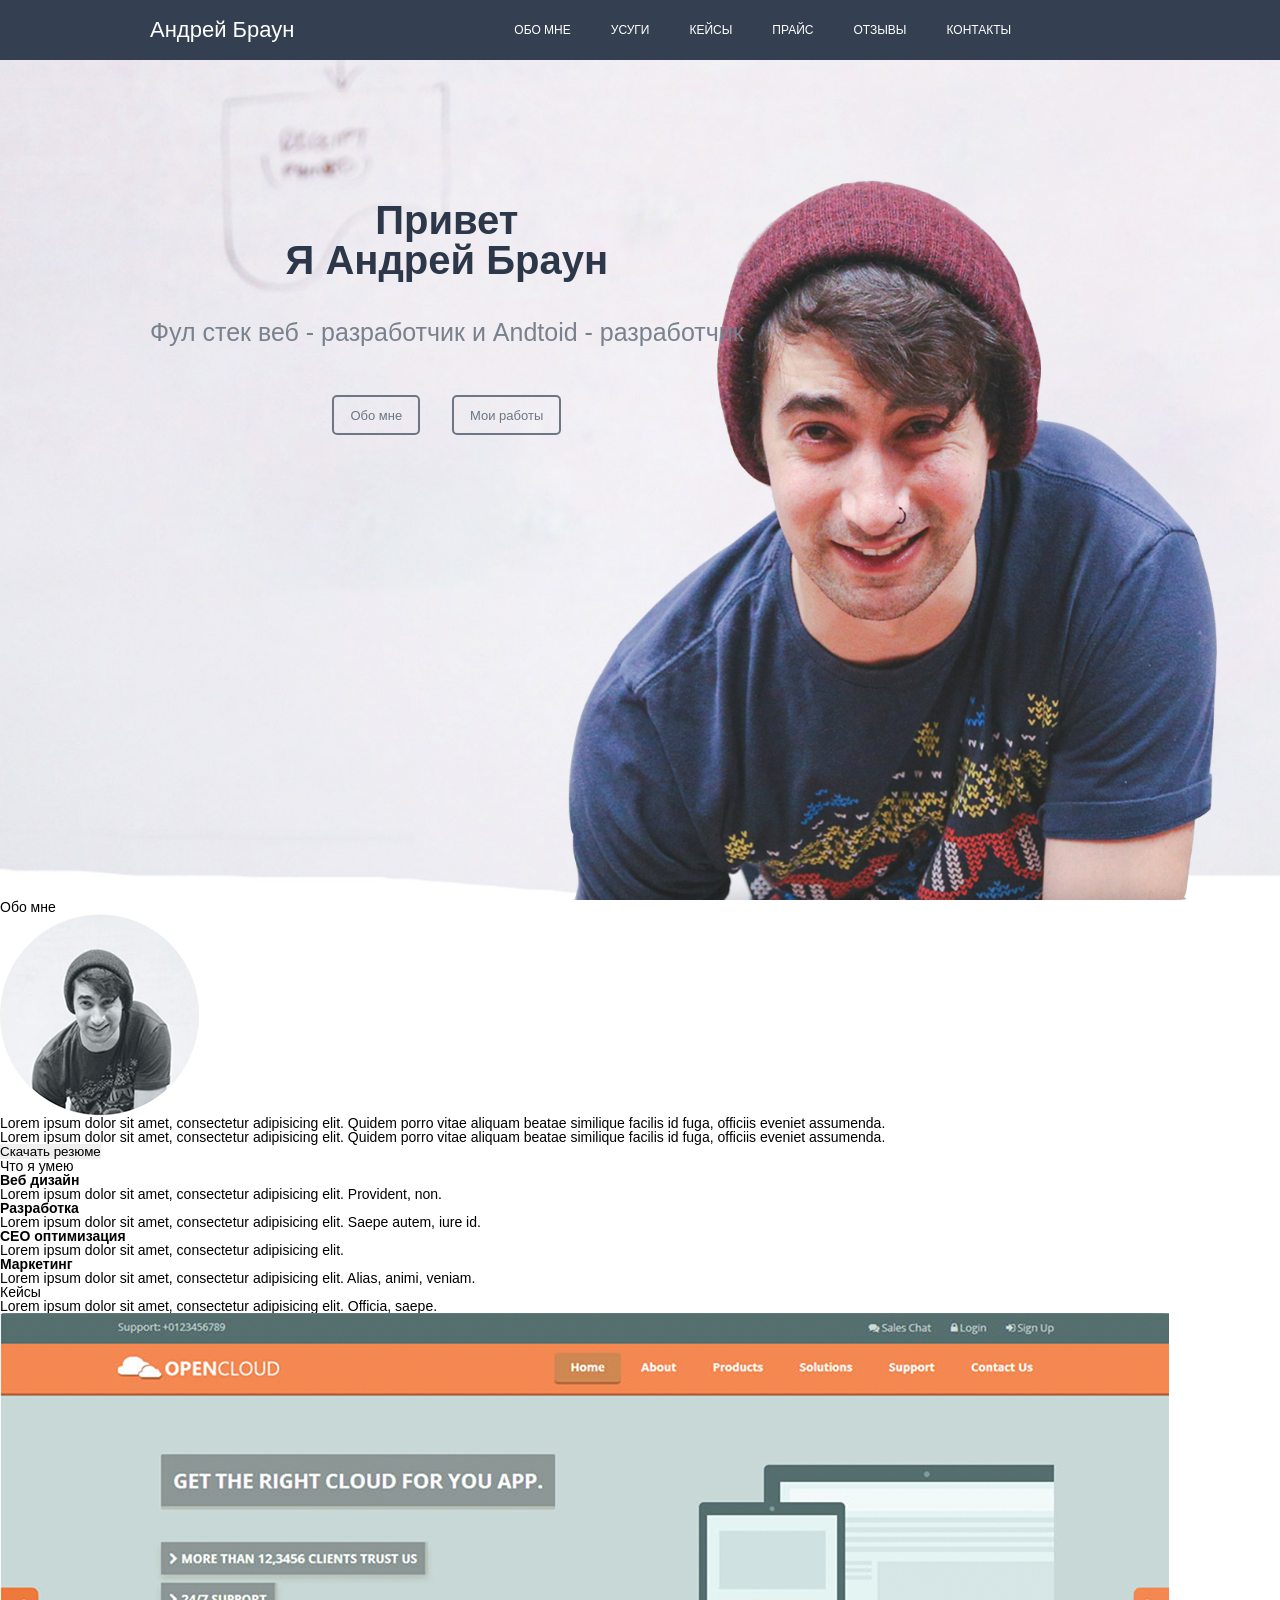
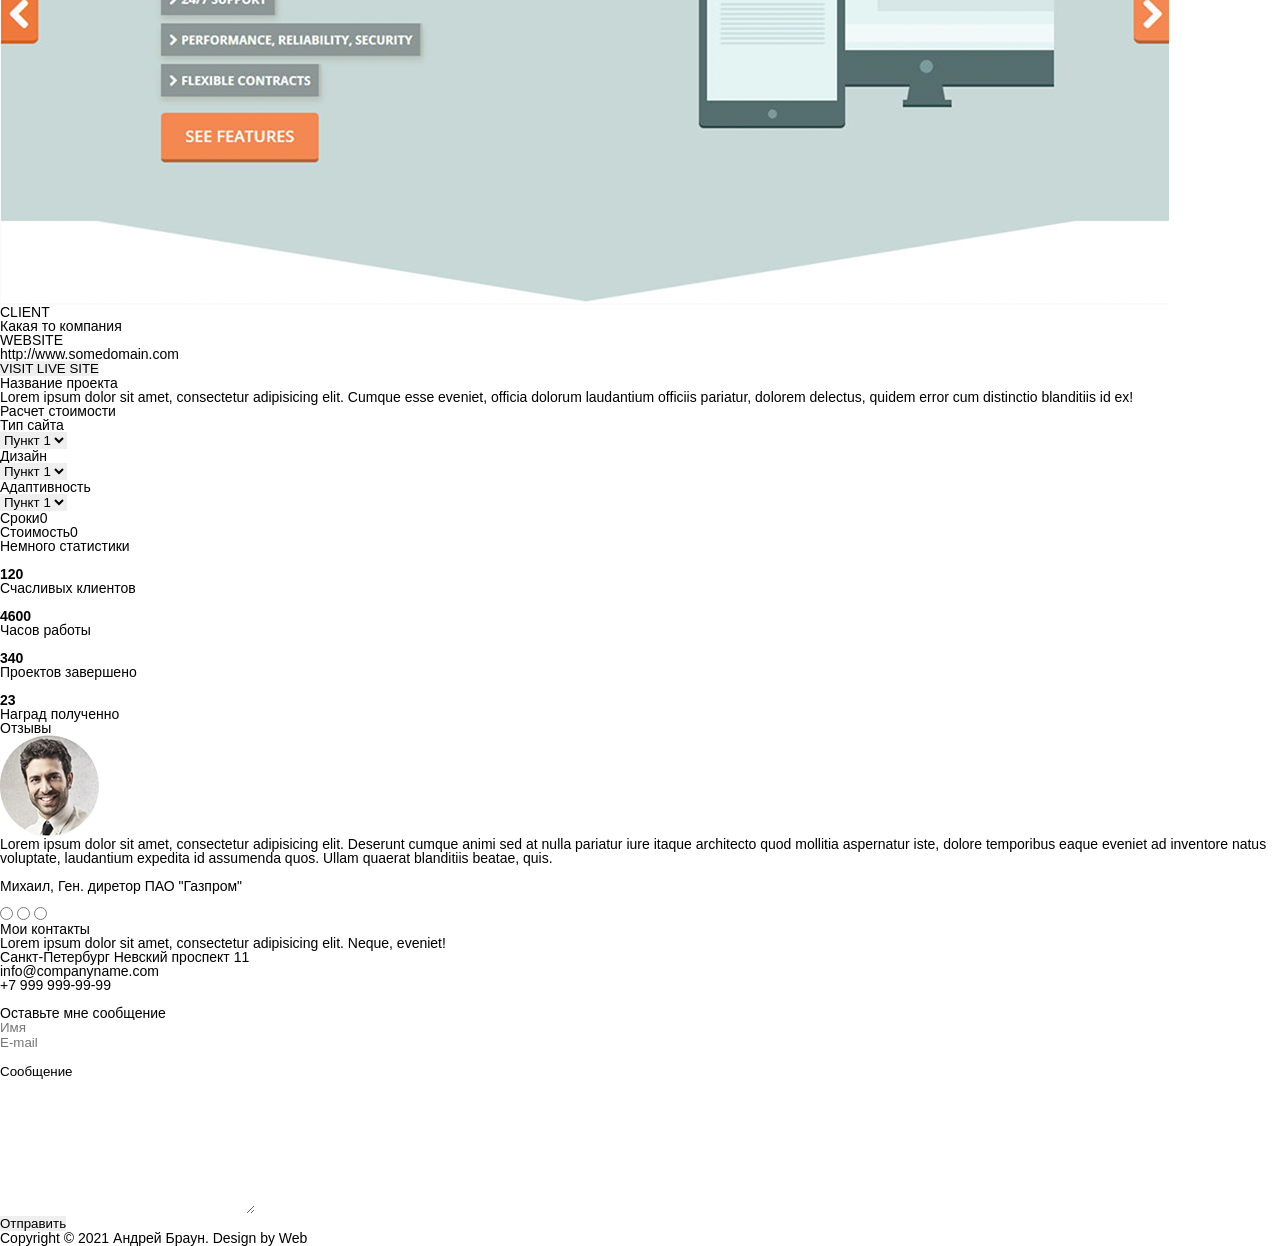
==== commit 8b45cfaa: "Загрузила папку" ====
--- a/source/index.html
+++ b/source/index.html
@@ -8,35 +8,43 @@
 </head>
 
 <body>
-
+<div class="preloader">
+  <div class="preloader__row">
+    <div class="preloader__item"></div>
+    <div class="preloader__item"></div>
+  </div>
+</div>
 <hedr>
     <nav>
         <div class="logo">Андрей Браун</div>
         <div class="menu"> <ul>
-            <li>Обо мне</li>
-            <li>Усуги</li>
-            <li>Кейсы</li>
-        <li>Прайс</li>
-        <li>Отзывы</li>
-        <li>Контакты</li>
-        </ui></div>
+            <li><a href="#">Обо мне</a></li>
+            <li><a href="#">Усуги</a></li>
+            <li><a href="#">Кейсы</a></li>
+        <li><a href="#">Прайс</a></li>
+        <li><a href="#">Отзывы</a></li>
+        <li><a href="#">Контакты</a></li>
+        </ul></div>
     </nav>
 </hedr> 
- <div class="main"><div class="title_container">
+<main>
+ <section class="main"><div class="title_container">
      <h1>Привет <br> Я Андрей Браун</h1>
      <h4>Фул стек веб - разработчик и Andtoid - разработчик</h4>
-     <input type="submit" value="Обо мне">
-     <input type="submit" value="Мои работы">
- </div></div> 
- 
+     <input type="button" value="Обо мне">
+     <input type="button" value="Мои работы">
+ </div></section> 
+ </main>
+ <section>
  <div class="i"><h2>Обо мне</h2>
  <img src="img/%D1%84%D0%BE%D1%82%D0%BA%D0%B0.png" alt="">
  <p>Lorem ipsum dolor sit amet, consectetur adipisicing elit. Quidem porro vitae aliquam beatae similique facilis id fuga, officiis eveniet assumenda.</p>
  <p>Lorem ipsum dolor sit amet, consectetur adipisicing elit. Quidem porro vitae aliquam beatae similique facilis id fuga, officiis eveniet assumenda.</p>
  <input type="submit" value="Скачать резюме">
  </div>
+ </section>
  
- 
+ <section>
  <div class="job"><h2>Что я умею</h2>
  <div class="name"><p><b>Веб дизайн</b> </p>
 <div class="opisanie"></div><p>Lorem ipsum dolor sit amet, consectetur adipisicing elit. Provident, non.</p></div>
@@ -46,8 +54,9 @@
 <div class="opisanie">Lorem ipsum dolor sit amet, consectetur adipisicing elit.</div></div>
 <div class="name"><p><b>Маркетинг</b>
 <div class="opisanie">Lorem ipsum dolor sit amet, consectetur adipisicing elit. Alias, animi, veniam.</div></div></div>
-
+</section>
  
+ <section>
  <div class="keis"><h2>Кейсы</h2>
   <p>Lorem ipsum dolor sit amet, consectetur adipisicing elit. Officia, saepe.</p>
  <img src="img/%D1%84%D0%BE%D1%82%D0%BA%D0%B0.jpg" alt=""></div>
@@ -58,11 +67,11 @@
 <p><a href="http://www.somedomain.com">http://www.somedomain.com</a></p> 
  <p><input type="submit" value="VISIT LIVE SITE"></p></div>
  <div class="blok">Название проекта
- <p>Lorem ipsum dolor sit amet, consectetur adipisicing elit. Cumque esse eveniet, officia dolorum laudantium officiis pariatur, dolorem delectus, quidem error cum distinctio blanditiis id ex!</p>
- 
+ <p>Lorem ipsum dolor sit amet, consectetur adipisicing elit. Cumque esse eveniet, officia dolorum laudantium officiis pariatur, dolorem delectus, quidem error cum distinctio blanditiis id ex!</p></section>
+     
 
+<section>
 <div class="many"><h2>Расчет стоимости</h2>
-
 <div class="mn"><p>Тип сайта</p>
 <p><select name="many" id="">
     <option>Пункт 1</option>
@@ -80,8 +89,9 @@
  </select></p></div>
 <p id="itog">Сроки<span>0</span></p>
  <p id="itog2">Стоимость<span>0</span></p></div>
+ </section>
  
- 
+ <section>
  <div class="stistic"><h2>Немного статистики</h2>
   <div class="st"> <br><b>120</b>
      <p>Счасливых клиентов</p></div>  
@@ -92,8 +102,9 @@
    <div class="st">  <br><b>23</b>
      <p>Наград полученно</p></div>
      </div>
-     
+     </section>
 
+  <section>
    <div class="otziv"><h2>Отзывы</h2>
    <img src="img/boy2.png" alt="">
     <p>Lorem ipsum dolor sit amet, consectetur adipisicing elit. Deserunt cumque animi sed at nulla pariatur iure itaque architecto quod mollitia aspernatur iste, dolore temporibus eaque eveniet ad inventore natus voluptate, laudantium expedita id assumenda quos. Ullam quaerat blanditiis beatae, quis.</p>
@@ -102,16 +113,16 @@
    <input type="radio" value="otz1" name="otziv">
    <input type="radio" value="otz2" name="otziv">
     <input type="radio" value="otz3" name="otziv"></div></div>
+    </section>
     
     
     <form action="contact">
     <h2>Мои контакты</h2>
 <div class="cn">Lorem ipsum dolor sit amet, consectetur adipisicing elit. Neque, eveniet!</div>
- <div class="text_cn"><p>Санкт-Петербург Невский проспект 11</p></div>
+ <div class="text_cn newClass"><p>Санкт-Петербург Невский проспект 11</p></div>
  <div class="text_cn"><p>info@companyname.com</p></div>
  <div class="text_cn"><p>+7 999 999-99-99</p></div>
  <div class="text_cn2"><br>Оставьте мне сообщение</div>
- 
  <div class="inpt"><input type="text" name="text" placeholder="Имя"></div>
  <div class="inpt"><input type="text" name="text" placeholder="E-mail"></div>
  <br><textarea name="1" id="text_form" cols="30" rows="10">Сообщение</textarea>
@@ -119,6 +130,15 @@
  <p><input type="submit" value="Отправить"></p></div>
   </form>
   <footer><p class="fr">Copyright © 2021 Андрей Браун. Design by Web</p></footer>
-  
+   
+   <script>
+    window.onload = function () {
+      document.body.classList.add('loaded_hiding');
+      window.setTimeout(function () {
+        document.body.classList.add('loaded');
+        document.body.classList.remove('loaded_hiding');
+      }, 500);
+    }
+  </script>
 </body>
 </html>
--- a/source/css/style.css
+++ b/source/css/style.css
@@ -1,17 +1,88 @@
 body{
     font-family: arial, sans-serif;
+}
+.preloader {
+  position: fixed;
+  left: 0;
+  top: 0;
+  right: 0;
+  bottom: 0;
+  background: #e0e0e0;
+  z-index: 1001;
+}
+
+.preloader__row {
+  position: relative;
+  top: 50%;
+  left: 50%;
+  width: 70px;
+  height: 70px;
+  margin-top: -35px;
+  margin-left: -35px;
+  text-align: center;
+  animation: preloader-rotate 5s infinite linear;
+}
+
+.preloader__item {
+  position: absolute;
+  display: inline-block;
+  top: 0;
+  background-color: #344051;
+  border-radius: 100%;
+  width: 35px;
+  height: 35px;
+  animation: preloader-bounce 5s infinite ease-in-out;
+}
+
+.preloader__item:last-child {
+  top: auto;
+  bottom: 0;
+  animation-delay: -1s;
+}
+
+@keyframes preloader-rotate {
+  100% {
+    transform: rotate(360deg);
+  }
+}
+
+@keyframes preloader-bounce {
+
+  0%,
+  100% {
+    transform: scale(0);
+  }
+
+  50% {
+    transform: scale(1);
+  }
+}
+
+.loaded_hiding .preloader {
+  transition: 0.3s opacity;
+  opacity: 0;
+}
+
+.loaded .preloader {
+  display: none;
 }
 nav {
     width: 100%;
     height: 60px;
     background: #344051;
+    position: fixed;
 }
 .logo{
     color: white;
     font-size: 22px;
     line-height: 60px;
     padding-left: 150px;
-    float: left
+    float: left;
+    animation: coming 2s ease;
+}
+main{
+    width: 100%;
+    height: 100%;
 }
 .menu{
     float: left;
@@ -24,17 +95,22 @@
     margin-right: 40px;
     font-size: 12px;
     text-transform: uppercase;
+    animation: topshift 0.4s ease forwards;
+    opacity: 0;
 }
 .main{
     width: 100%;
-    height: calc(100% - 60px);
-    background: url(../img/boy.png) 90% 100%/auto 85% no-repeat, url(../img/bg.jpg) center/cover no-repeat;
+    height: 100%;
+    background: url(../img/boy.png) 90% 100%/auto 80% no-repeat, url(../img/bg.jpg) center/cover no-repeat;
 }
 .title_container{
     float: left;
     margin: 200px 0px 0px 150px;
     color: #2c384a;
     text-align: center;
+    opacity: 0;
+    animation: titlemove 1s ease forwards;
+    animation-delay: 2.4s;
 }
 .title_container h1{
     font-size: 40px;
@@ -56,6 +132,79 @@
     padding: 5px 16px;
     margin: 50px 14px 0px 14px;
 }
+
+.menu li a:visited{
+    color: white;
+}
+.menu li a{
+    transition: all 0.1s;
+    color: white;
+    transform: scale(1);
+    display: inline-block;
+}
+.menu li a:hover{
+    color: #cf7600;
+   
+}
+.menu li a:active{
+     transform: scale(1.1);
+}
+.title_container input{
+    transition: all 0.2s;
+    transform: scale(1);
+}
+
+.title_container input:hover{
+    background: #344051;
+    color: white;
+}
+.title_container input:active{
+    transform: scale(1.1);
+}
+
+@keyframes coming{
+    from{
+        opacity: 0;
+    }
+    to{
+        opacity: 1;
+    }
+    }
+@keyframes topshift{
+    from{
+       opacity: 0; 
+        margin-top: -80px;
+    }
+    to{
+        opacity: 1;
+        margin-top: 0px;
+    }
+}
+@keyframes titlemove{
+    from{
+       opacity: 0; 
+        margin-left: -300px;
+    }
+    to{
+        opacity: 1;
+        margin-left: 150px;
+    }
+.menu li:nth-child(2){
+    animation-delay: 0.4s; 
+}
+.menu li:nth-child(3){
+    animation-delay: 0.8s; 
+}
+.menu li:nth-child(4){
+    animation-delay: 1.2s; 
+}
+.menu li:nth-child(5){
+    animation-delay: 1.6s; 
+}
+.menu li:nth-child(6){
+    animation-delay: 2s; 
+}
+    
 .i h2{
     text-align: center;
     margin-top: 30px;
@@ -239,7 +388,12 @@
     color: white;
     margin-top: 40px;
 }
+
+.newClass{
+    margin-left: 80px;
+}
 .inpt input{
+    display: block;
    float: left;
     height: 30px;
     width: 200px;
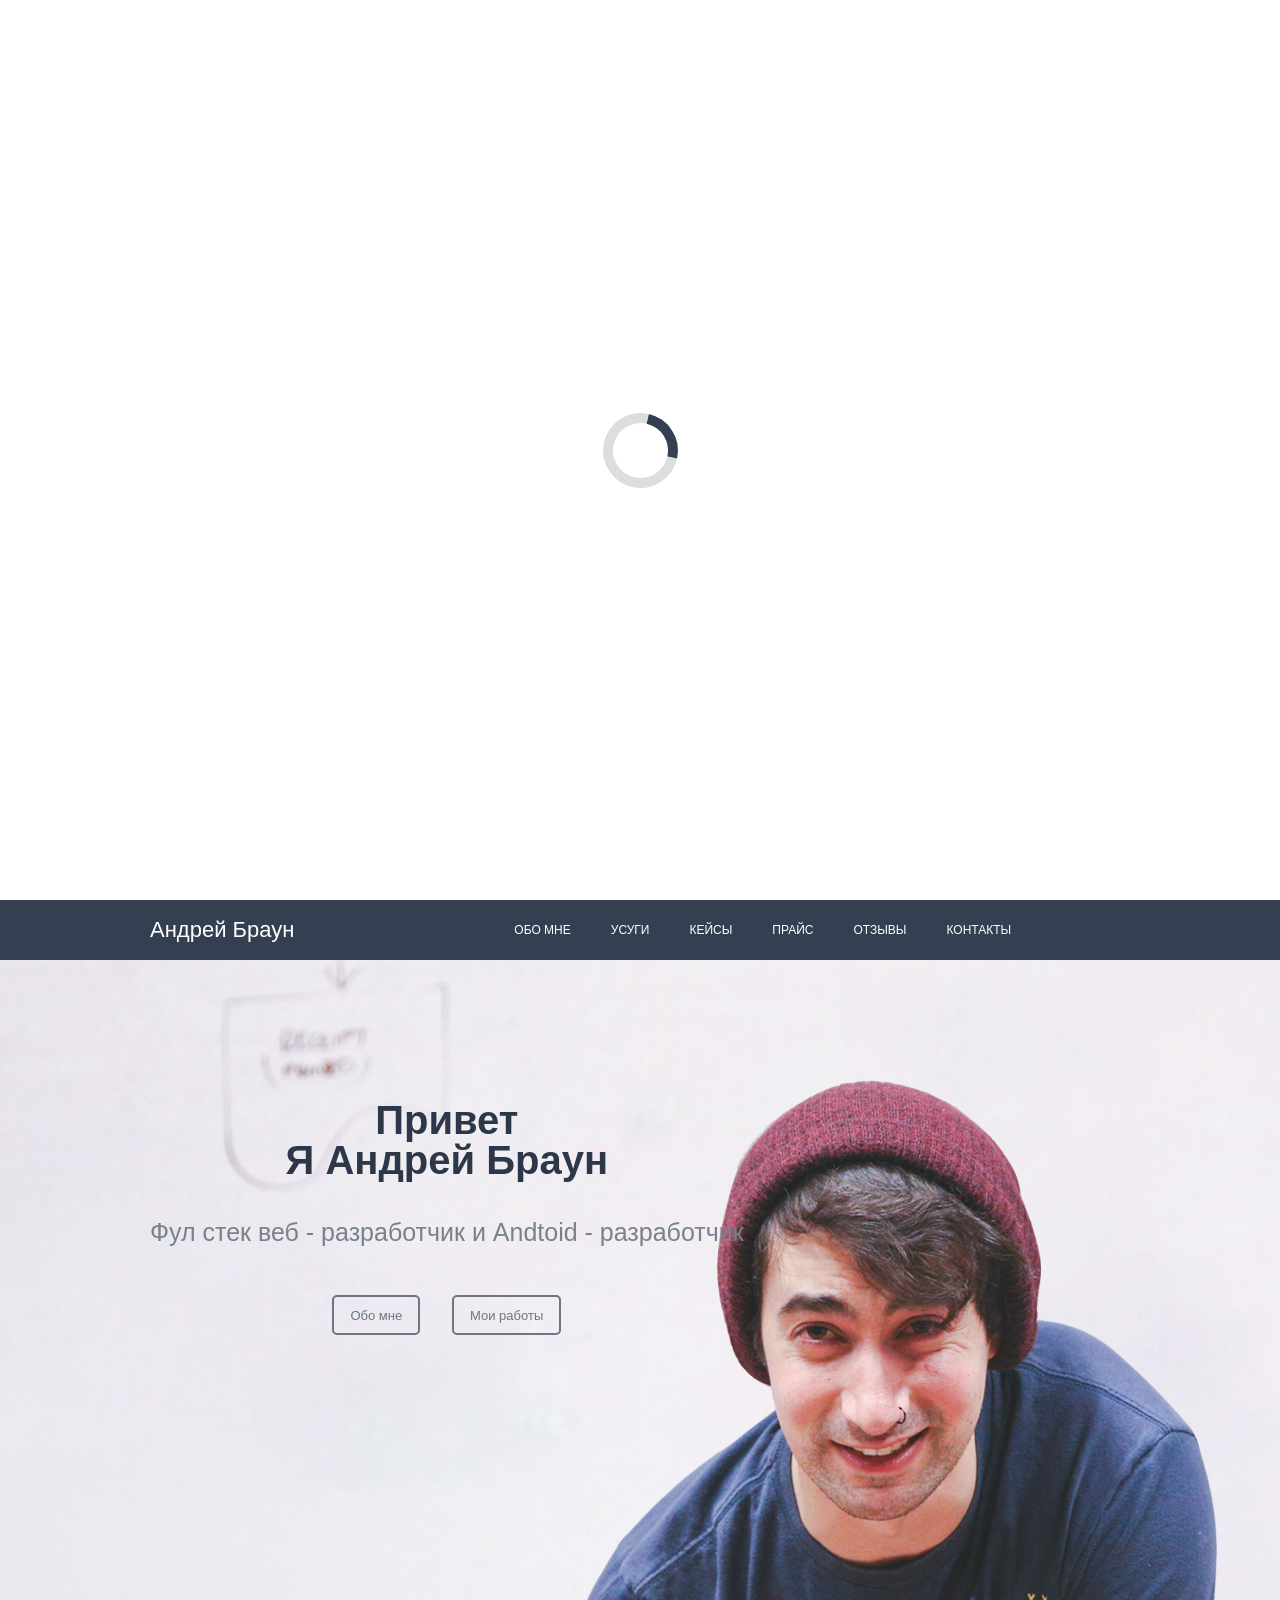
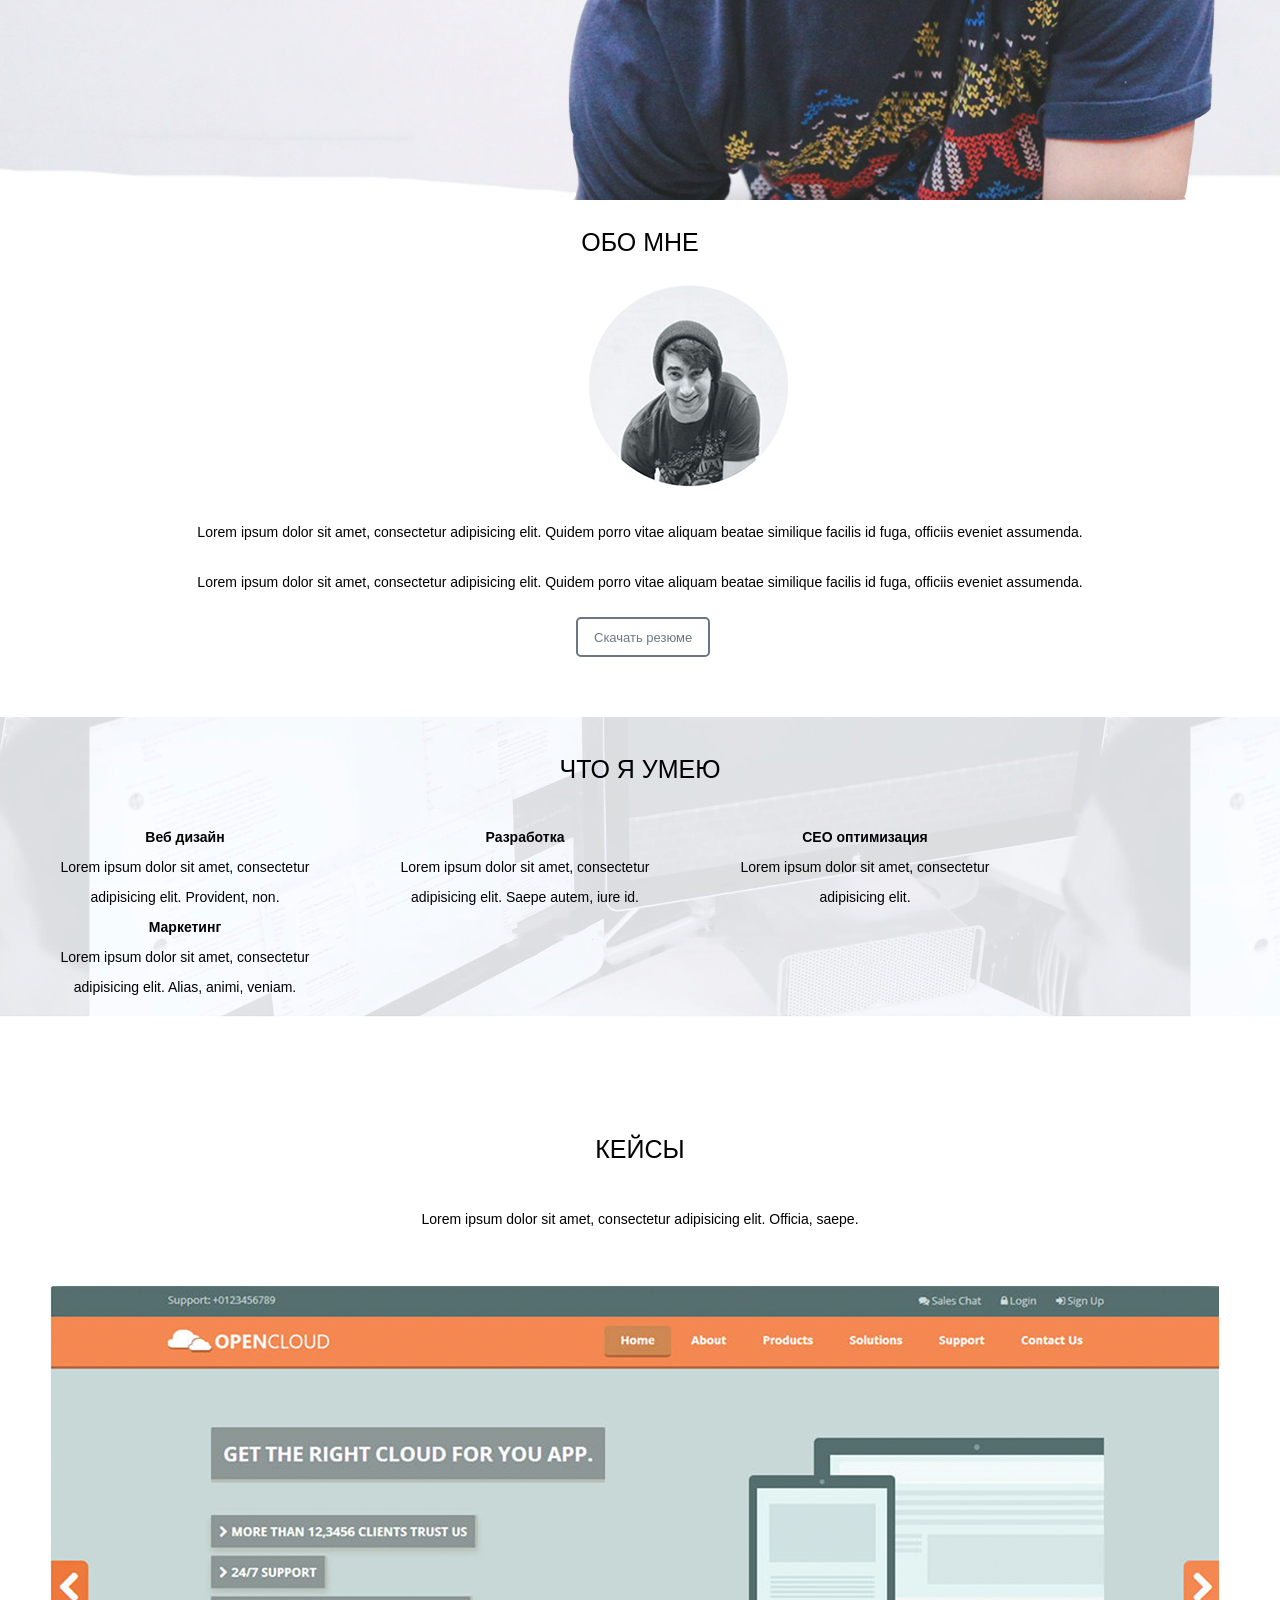
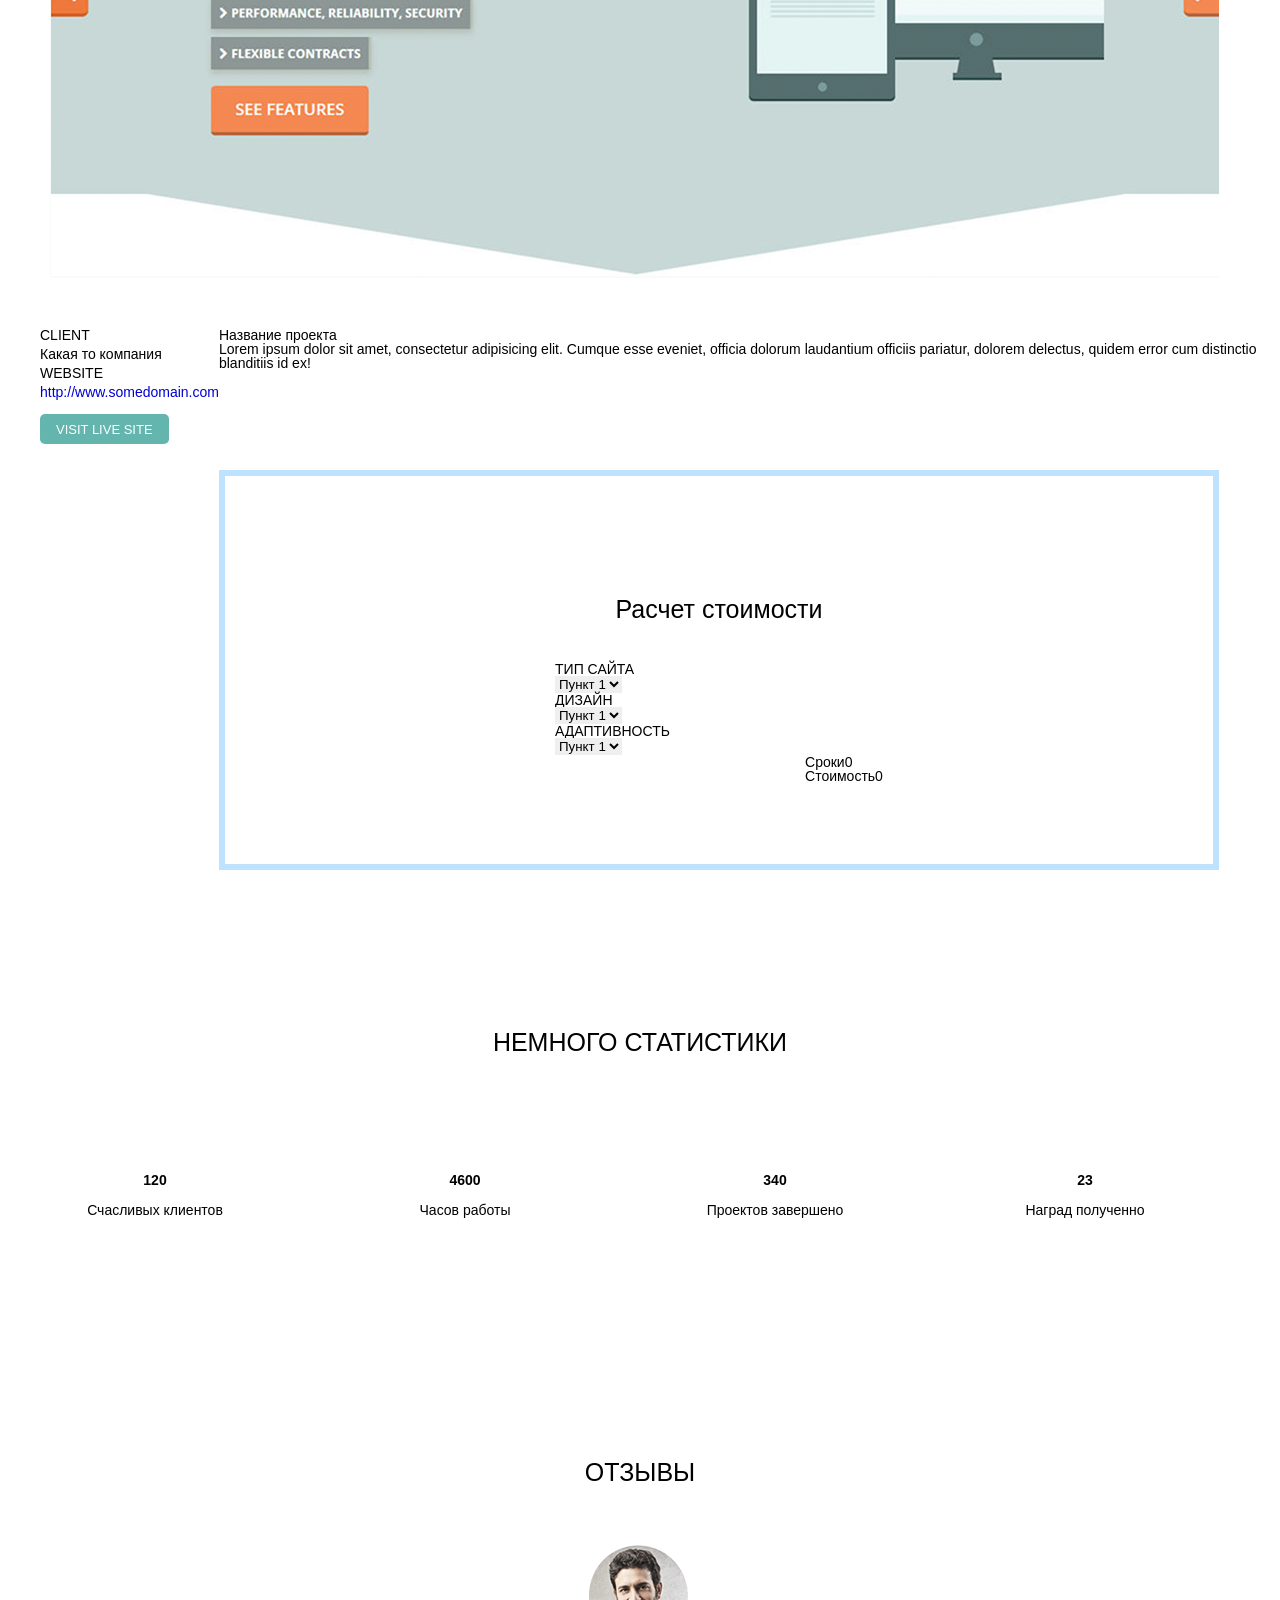
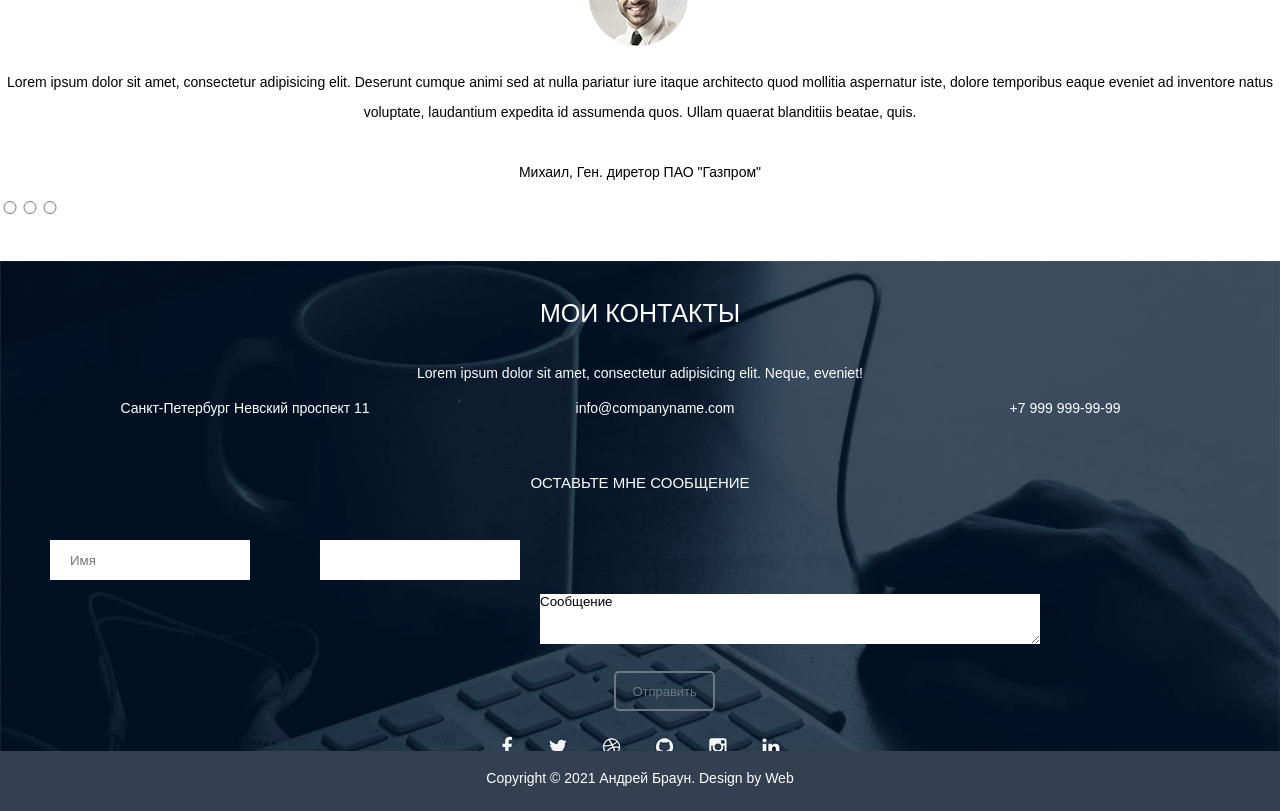
==== commit 437bc9c2: "Загрузила файл ДЗ. Урок html, анимация" ====
--- a/source/index.html
+++ b/source/index.html
@@ -5,15 +5,13 @@
     <title>Марина Дудина</title>
     <link rel="stylesheet" href="css/reset.css">
     <link rel="stylesheet" href="css/style.css">
+    <link rel="stylesheet"
+    href="https://cdnjs.cloudflare.com/ajax/libs/animate.css/4.1.1/animate.min.css"
+  />
 </head>
 
 <body>
-<div class="preloader">
-  <div class="preloader__row">
-    <div class="preloader__item"></div>
-    <div class="preloader__item"></div>
-  </div>
-</div>
+ <div class="loading loading--full-height"></div>
 <hedr>
     <nav>
         <div class="logo">Андрей Браун</div>
@@ -34,7 +32,7 @@
      <input type="button" value="Обо мне">
      <input type="button" value="Мои работы">
  </div></section> 
- </main>
+ 
  <section>
  <div class="i"><h2>Обо мне</h2>
  <img src="img/%D1%84%D0%BE%D1%82%D0%BA%D0%B0.png" alt="">
@@ -44,8 +42,8 @@
  </div>
  </section>
  
- <section>
- <div class="job"><h2>Что я умею</h2>
+ <section class="j">
+ <div class="job"><h2 class="animate__animated animate__bounceInRight">Что я умею</h2>
  <div class="name"><p><b>Веб дизайн</b> </p>
 <div class="opisanie"></div><p>Lorem ipsum dolor sit amet, consectetur adipisicing elit. Provident, non.</p></div>
 <div class="name"><b>Разработка</b>
@@ -67,10 +65,12 @@
 <p><a href="http://www.somedomain.com">http://www.somedomain.com</a></p> 
  <p><input type="submit" value="VISIT LIVE SITE"></p></div>
  <div class="blok">Название проекта
- <p>Lorem ipsum dolor sit amet, consectetur adipisicing elit. Cumque esse eveniet, officia dolorum laudantium officiis pariatur, dolorem delectus, quidem error cum distinctio blanditiis id ex!</p></section>
+ <p>Lorem ipsum dolor sit amet, consectetur adipisicing elit. Cumque esse eveniet, officia dolorum laudantium officiis pariatur, dolorem delectus, quidem error cum distinctio blanditiis id ex!</p>
+    </section>
      
 
 <section>
+<div class="ramka-6">
 <div class="many"><h2>Расчет стоимости</h2>
 <div class="mn"><p>Тип сайта</p>
 <p><select name="many" id="">
@@ -89,10 +89,13 @@
  </select></p></div>
 <p id="itog">Сроки<span>0</span></p>
  <p id="itog2">Стоимость<span>0</span></p></div>
+ </div>
  </section>
  
  <section>
- <div class="stistic"><h2>Немного статистики</h2>
+ <div class="parallax">
+ <div class="stistic">
+ <h2>Немного статистики</h2>
   <div class="st"> <br><b>120</b>
      <p>Счасливых клиентов</p></div>  
    <div class="st"><br><b>4600</b>
@@ -101,7 +104,7 @@
      <p>Проектов завершено</p></div> 
    <div class="st">  <br><b>23</b>
      <p>Наград полученно</p></div>
-     </div>
+     </div></div>
      </section>
 
   <section>
@@ -124,21 +127,13 @@
  <div class="text_cn"><p>+7 999 999-99-99</p></div>
  <div class="text_cn2"><br>Оставьте мне сообщение</div>
  <div class="inpt"><input type="text" name="text" placeholder="Имя"></div>
- <div class="inpt"><input type="text" name="text" placeholder="E-mail"></div>
+ <div class="inpt"><input type="email" required></div>
  <br><textarea name="1" id="text_form" cols="30" rows="10">Сообщение</textarea>
  <div class="sub">
  <p><input type="submit" value="Отправить"></p></div>
   </form>
+  
   <footer><p class="fr">Copyright © 2021 Андрей Браун. Design by Web</p></footer>
    
-   <script>
-    window.onload = function () {
-      document.body.classList.add('loaded_hiding');
-      window.setTimeout(function () {
-        document.body.classList.add('loaded');
-        document.body.classList.remove('loaded_hiding');
-      }, 500);
-    }
-  </script>
 </body>
 </html>
--- a/source/css/style.css
+++ b/source/css/style.css
@@ -1,70 +1,35 @@
 body{
     font-family: arial, sans-serif;
 }
-.preloader {
-  position: fixed;
-  left: 0;
-  top: 0;
-  right: 0;
-  bottom: 0;
-  background: #e0e0e0;
-  z-index: 1001;
-}
-
-.preloader__row {
-  position: relative;
-  top: 50%;
-  left: 50%;
-  width: 70px;
-  height: 70px;
-  margin-top: -35px;
-  margin-left: -35px;
-  text-align: center;
-  animation: preloader-rotate 5s infinite linear;
-}
-
-.preloader__item {
-  position: absolute;
-  display: inline-block;
-  top: 0;
-  background-color: #344051;
-  border-radius: 100%;
-  width: 35px;
-  height: 35px;
-  animation: preloader-bounce 5s infinite ease-in-out;
-}
-
-.preloader__item:last-child {
-  top: auto;
-  bottom: 0;
-  animation-delay: -1s;
-}
-
-@keyframes preloader-rotate {
-  100% {
-    transform: rotate(360deg);
+.loading {
+  display: flex;
+  justify-content: center;
+}
+
+.loading--full-height {
+  align-items: center;
+  height: 100%;
+}
+
+.loading::after {
+  content: "";
+  width: 75px;
+  height: 75px;
+  border: 10px solid #dddddd;
+  border-top-color:  #344051;
+  border-radius: 50%;
+  transform: rotate(0.16turn);
+  animation: loading 1s ease infinite;
+}
+
+@keyframes loading {
+  from {
+    transform: rotate(0turn);
   }
-}
-
-@keyframes preloader-bounce {
-
-  0%,
-  100% {
-    transform: scale(0);
+  
+  to {
+    transform: rotate(1turn);
   }
-
-  50% {
-    transform: scale(1);
-  }
-}
-
-.loaded_hiding .preloader {
-  transition: 0.3s opacity;
-  opacity: 0;
-}
-
-.loaded .preloader {
-  display: none;
 }
 nav {
     width: 100%;
@@ -189,6 +154,7 @@
         opacity: 1;
         margin-left: 150px;
     }
+}
 .menu li:nth-child(2){
     animation-delay: 0.4s; 
 }
@@ -227,14 +193,23 @@
     padding: 5px 16px;
     margin: 10px 14px 0px 45%;
 }
+
+.i input:hover{
+    background: #344051;
+    color: white;
+}
+.i input:active{
+    transform: scale(1.1);
+}
 .job{
     background: url(../img/bg-2.jpg) center;
     background-size: contain;
-    
-}
+}
+
 div.job{
     height: 300px;
 }
+
 .job h2{
     text-align: center;
     margin-top: 60px;
@@ -242,6 +217,7 @@
     font-size: 25px;
     padding: 40px;
 }
+
 
 .name{
     float: left;
@@ -250,7 +226,7 @@
     width: 310px;
     margin-right: 0px;
     text-align: center;
-    
+    margin-left: 30px;
 }
 
 .keis h2{
@@ -267,6 +243,17 @@
 .keis img{
     margin: 50px;
 }
+
+ a:link {
+    color: #0000d0; 
+   }
+   a:visited {
+    color: #900060; 
+   }
+   a:active {
+    color: #f00; 
+   } 
+
 .text_keis input{
     height: 30px;
     text-align: center;
@@ -277,6 +264,27 @@
     font-size: 13px;
     padding: 5px 16px;
     margin: 10px 20px 30px 0px;
+    animation: puls 3s infinite;
+}
+
+@keyframes puls{
+    0%{
+        opacity: 0;
+    }
+    50%{
+        opacity: 1;
+    }
+    100%{
+        opacity: 0;
+    }
+}
+
+.text_keis input:hover{
+    background: #344051;
+    color: white;
+}
+.text_keis input:active{
+    transform: scale(1.1);
 }
 .text_keis p{
     margin: 0px 0px 5px 40px;
@@ -288,14 +296,50 @@
 
 .many h2{
     text-align: center;
-    margin-top: 80px;
     font-size: 25px;
     padding: 40px;
+}
+.ramka-6 {
+    width: 1000px;
+    height: 400px;
+    margin: 100px 0px 0px 30px;
+    display: flex;
+    align-items: center;
+    justify-content: center;          
+    background-repeat: no-repeat;
+    background-image:   linear-gradient(to right, #BFE2FF 100%, #BFE2FF 100%),
+        linear-gradient(to bottom, #BFE2FF 100%, #BFE2FF 100%),
+        linear-gradient(to right, #BFE2FF 100%, #BFE2FF 100%),
+        linear-gradient(to bottom, #BFE2FF 100%, #BFE2FF 100%);
+    background-size:    100% 6px, 6px 100%, 100% 6px, 6px 100%;
+    background-position:    0 0, 100% 0, 100% 100%, 0 100%;
+    animation: anim-ramka-6 1.25s cubic-bezier(0.19, 1, 0.22, 1) 1;
+    animation-play-state: paused;
+}
+.ramka-6:hover {
+    animation-play-state: running;
+}
+@keyframes anim-ramka-6 {
+    0% {
+        background-size:    0 6px, 6px 0, 0 6px, 6px 0;
+    }
+    25% {
+        background-size:    100% 6px, 6px 0, 0 6px, 6px 0;
+    }
+    50% {
+        background-size:    100% 6px, 6px 100%, 0 6px, 6px 0;
+    }
+    75% {
+        background-size:    100% 6px, 6px 100%, 100% 6px, 6px 0;
+    }
+    100% {
+        background-size:    100% 6px, 6px 100%, 100% 6px, 6px 100%;
+    }
 }
 
 .mn{
     display: block;
-    margin: 10px 30px 20px 30%;
+    
     text-transform: uppercase;
 }
 #itog{
@@ -307,14 +351,23 @@
     text-transform: capitalize;
 }
 
-
+.parallax{
+    background: url(../img/bg3.jpg);
+    height: 400px; 
+    background-attachment: fixed;
+    background-position: center;
+    background-repeat: no-repeat;
+    background-size: cover;
+    margin-top: 80px;
+}
 .stistic h2{
   text-align: center;
     margin-top: 80px;
     text-transform: uppercase;
     font-size: 25px;
-    padding: 60px; 
-}
+    padding: 80px; 
+}
+
 div.stistic{
    height: 300px;
 }
@@ -325,10 +378,23 @@
     width: 310px;
     margin-right: 0px;
     text-align: center;
-    margin-bottom: 60px;
-}
-.stistic{
-background: url(../img/bg3.jpg) 100%;
+    margin-bottom: 80px;
+    animation: scale 4s infinite;
+}
+
+@keyframes scale{
+    0%{
+        transform: scale(0.9);
+        opacity: 0.5;
+    }
+    50%{
+        transform: scale(1.2);
+        opacity: 1;
+    }
+    100%{
+        transform: scale(0.9);
+        opacity: 0.5;
+    }
 }
 
 .otziv h2{
@@ -338,6 +404,7 @@
     font-size: 25px;
     padding: 30px; 
 }
+
 img{
     margin: 30px 14px 20px 46%;
 }
@@ -416,6 +483,25 @@
     font-size: 13px;
     padding: 5px 16px;
     margin: 10px 14px 40px 48%;
+    animation: pulse 4s infinite;
+}
+@keyframes pulse{
+    0%{
+        opacity: 0;
+    }
+    50%{
+        opacity: 1;
+    }
+    100%{
+        opacity: 0;
+    }
+}
+.sub input:hover{
+    background: #344051;
+    color: white;
+}
+.sub input:active{
+    transform: scale(1.1);
 }
 footer{
     width: 100%;
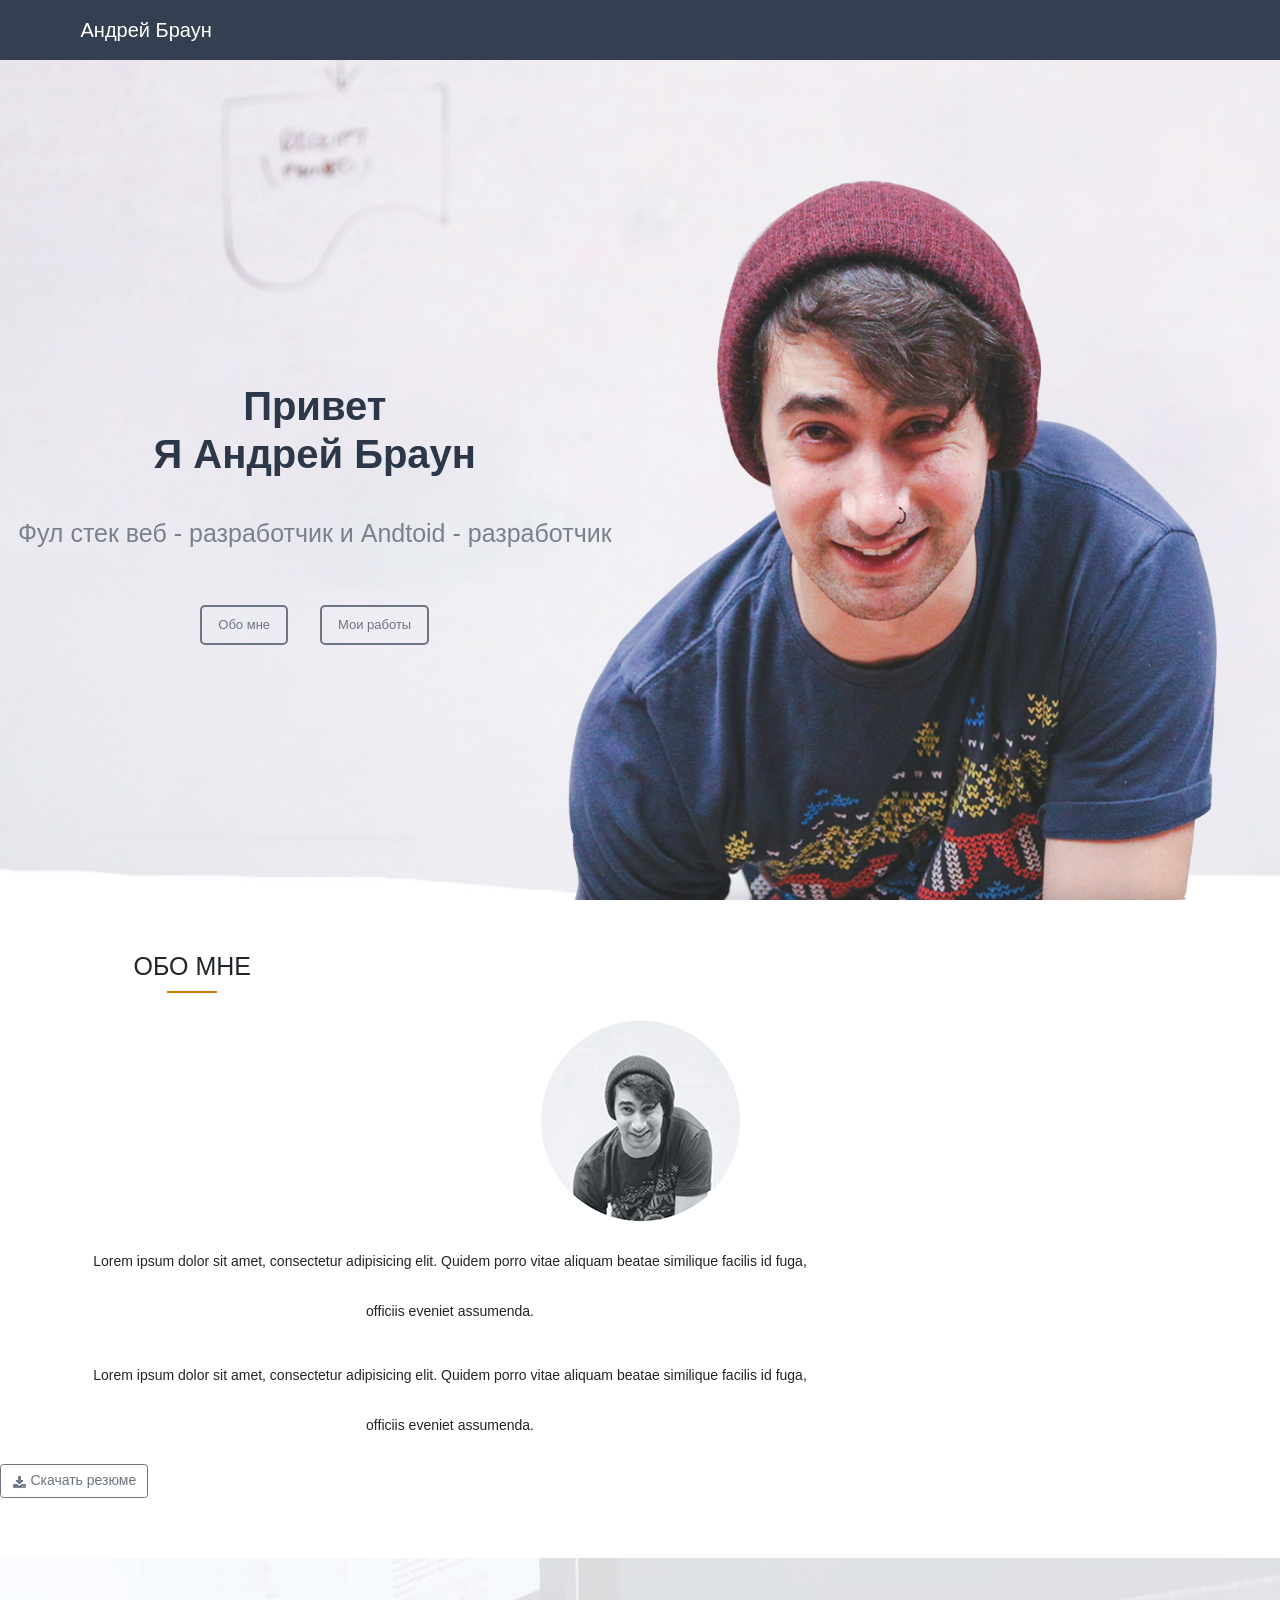
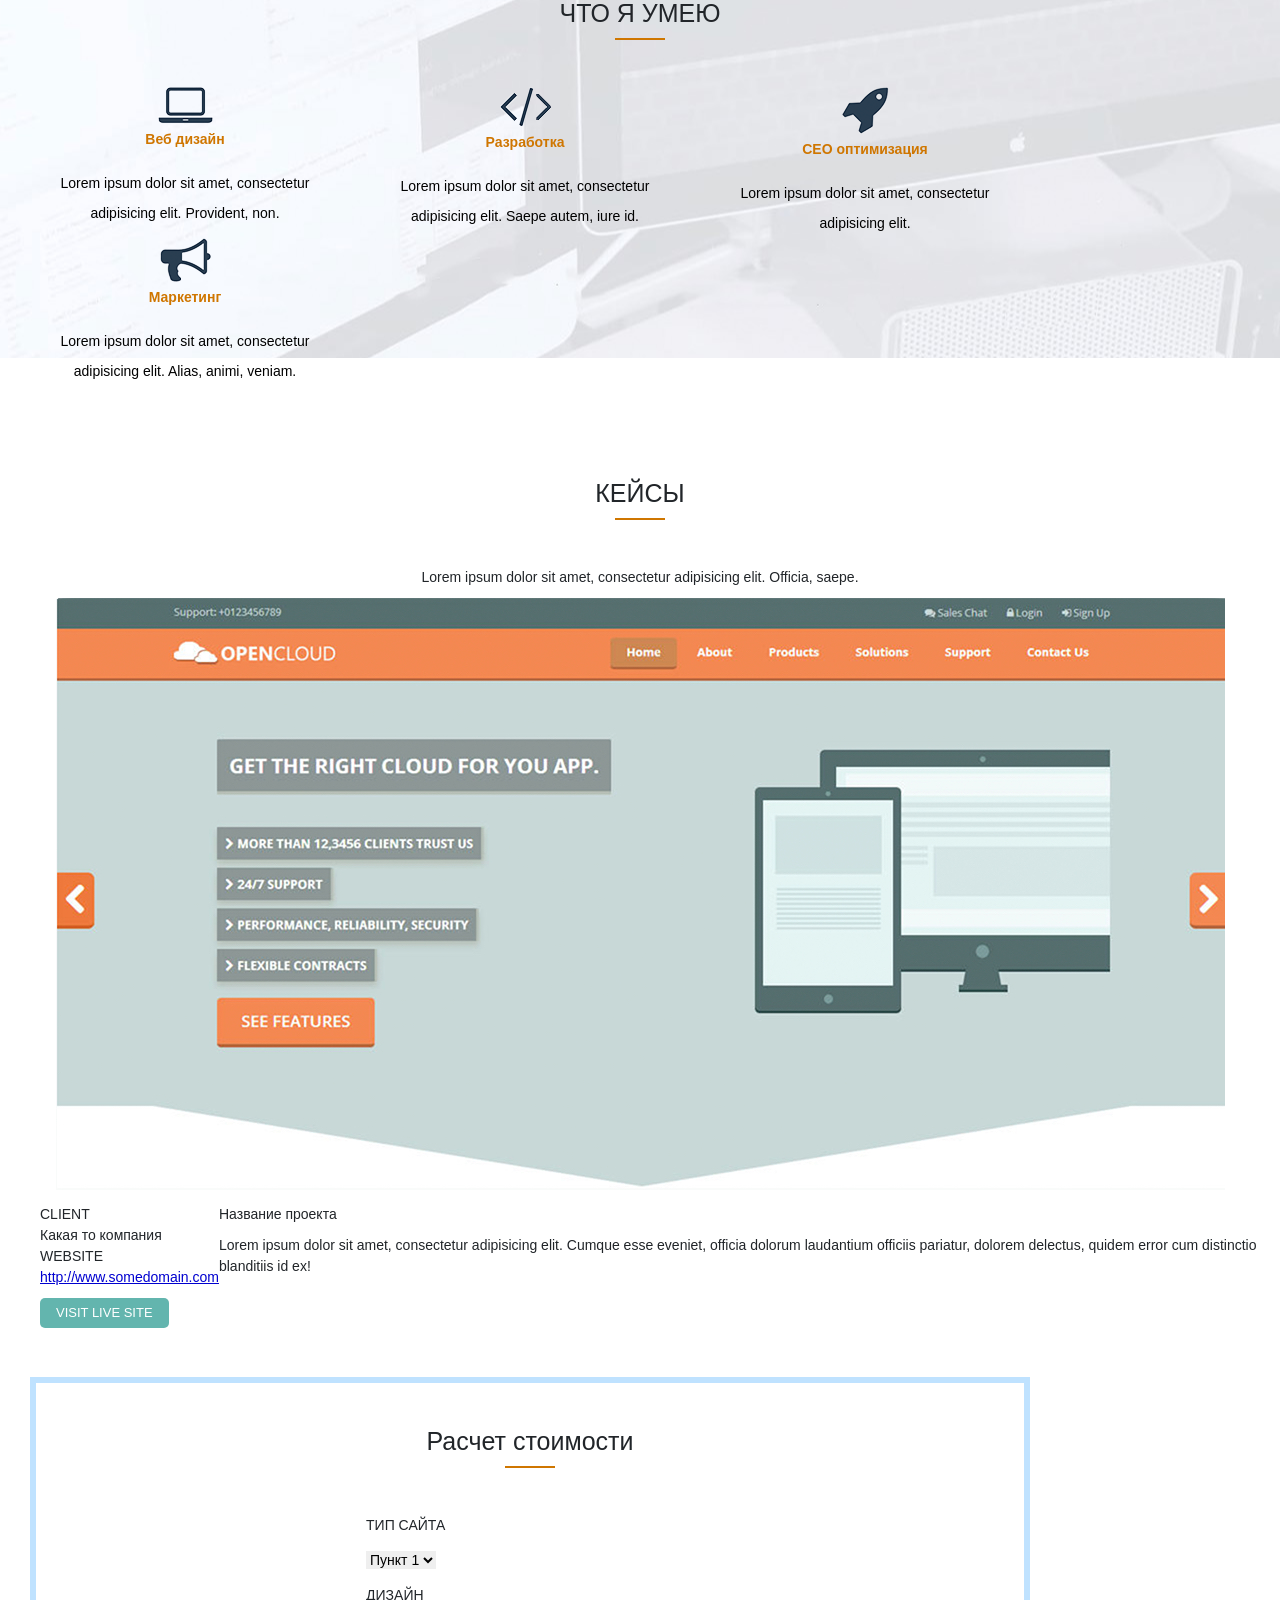
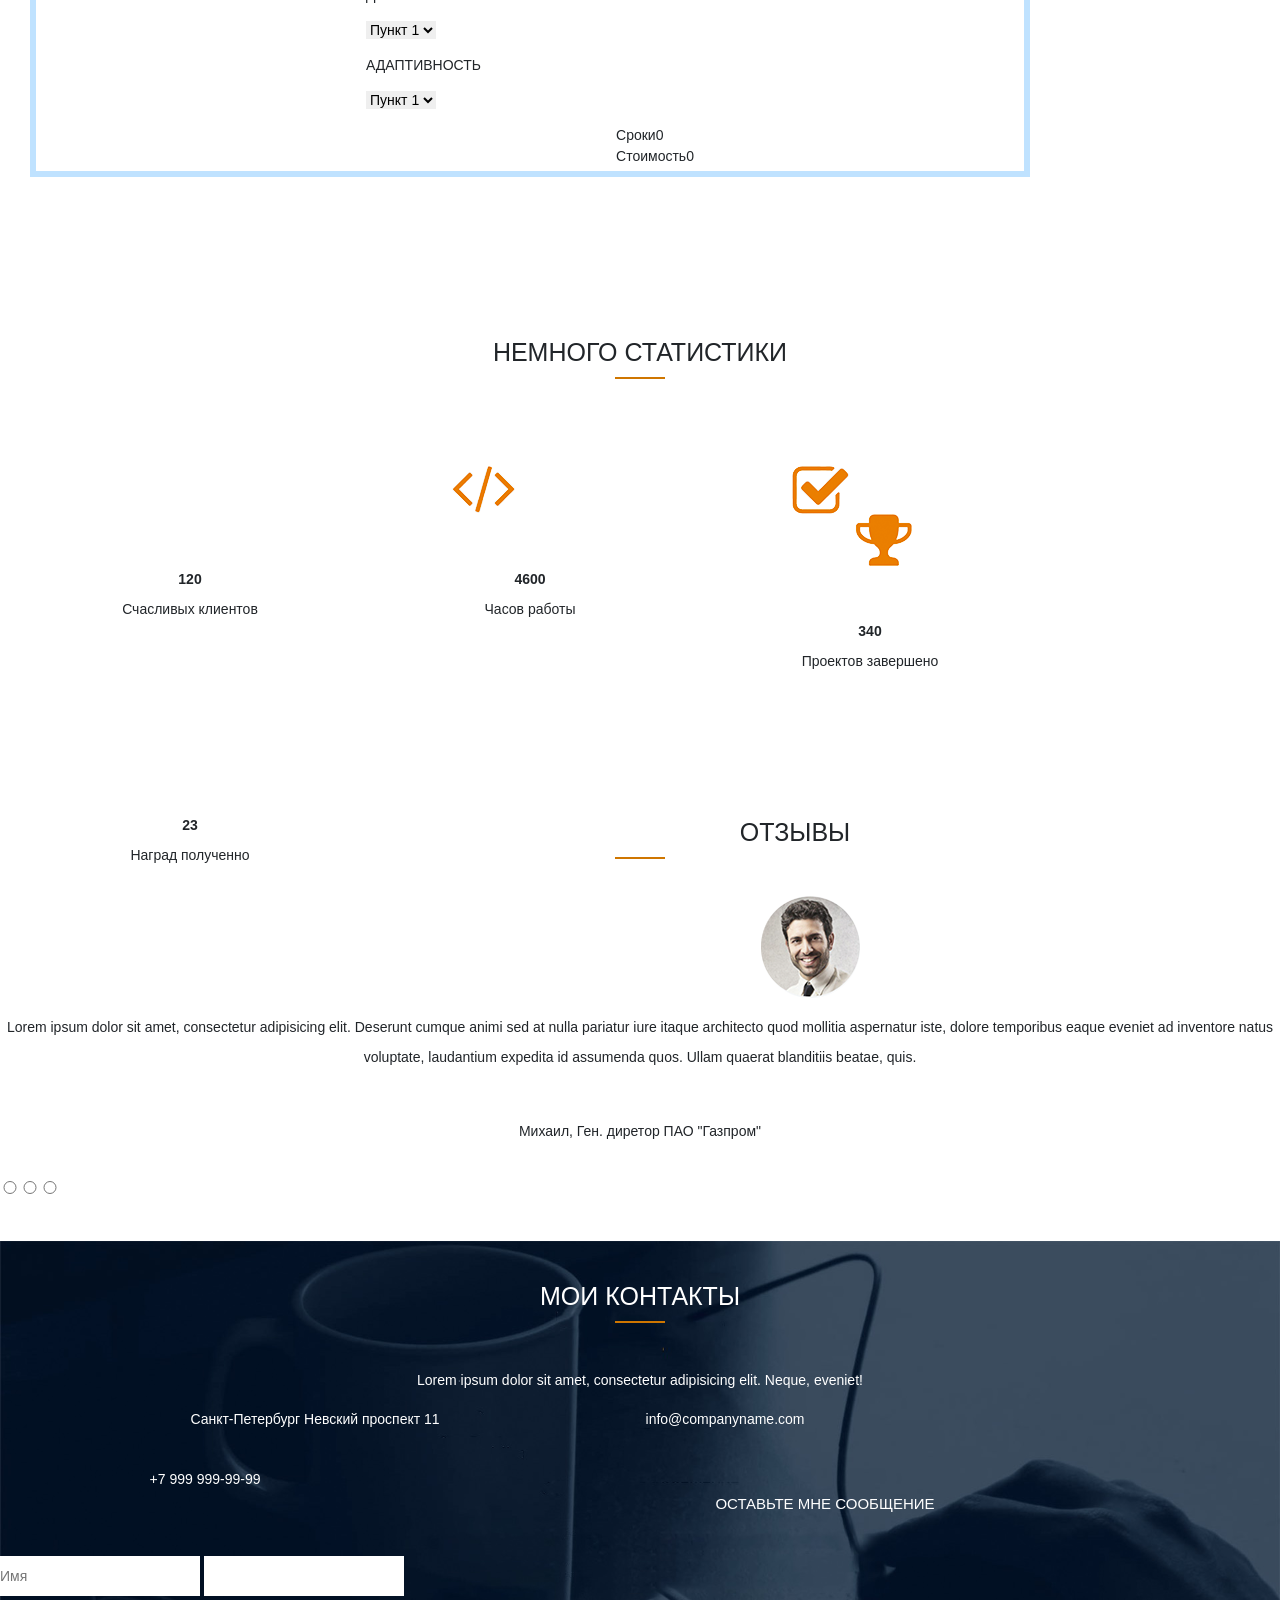
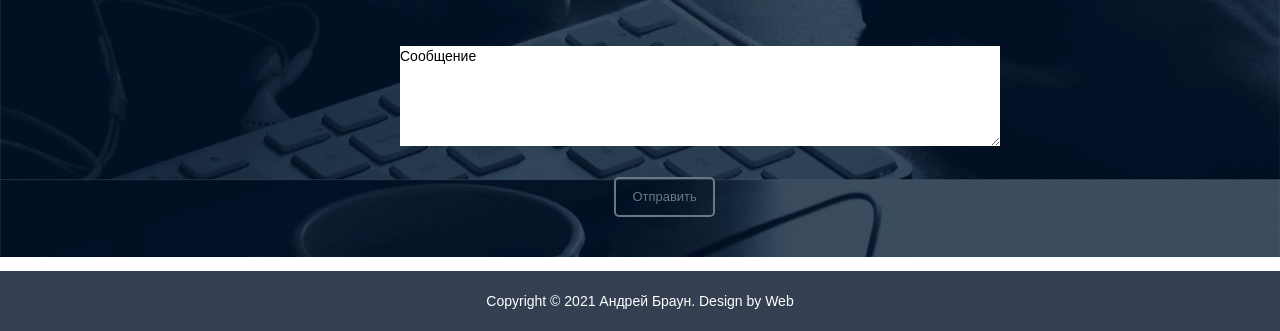
==== commit 38d0c784: "ДЗ урок 8" ====
--- a/source/index.html
+++ b/source/index.html
@@ -4,60 +4,95 @@
     <meta charset="UTF-8">
     <title>Марина Дудина</title>
     <link rel="stylesheet" href="css/reset.css">
+    <link rel="stylesheet" href="css/bootstrap.min.css">
     <link rel="stylesheet" href="css/style.css">
-    <link rel="stylesheet"
-    href="https://cdnjs.cloudflare.com/ajax/libs/animate.css/4.1.1/animate.min.css"
+    <link rel="stylesheet" href="https://cdnjs.cloudflare.com/ajax/libs/animate.css/4.1.1/animate.min.css"
   />
 </head>
 
 <body>
- <div class="loading loading--full-height"></div>
+ 
 <hedr>
     <nav>
-        <div class="logo">Андрей Браун</div>
-        <div class="menu"> <ul>
+       <div class="container">
+       <div class="row">
+       <div class="col-xxl-2 col-lg-3 col-7"> <div class="logo">Андрей Браун</div></div>
+       <div class="px-0 col-xxl-6 col-xl-7 col-lg-8 offset-xxl-4 offset-xl-2 offset-lg-1 d-none d-lg-blok"><div class="menu"> <ul>
             <li><a href="#">Обо мне</a></li>
             <li><a href="#">Усуги</a></li>
             <li><a href="#">Кейсы</a></li>
         <li><a href="#">Прайс</a></li>
         <li><a href="#">Отзывы</a></li>
         <li><a href="#">Контакты</a></li>
-        </ul></div>
+        </ul></div></div>
+        <div class="col-5 d-flex d-lg-none flex-column justify-content-center align-items-end">
+        <div class="dropdown">
+  <a class="btn btn-outline-secondary dropdown-toggle" href="#" role="button" id="dropdownMenuLink" data-bs-toggle="dropdown" aria-expanded="false">
+    Меню
+  </a>
+
+  <ul class="dropdown-menu" aria-labelledby="dropdownMenuLink">
+    <li><a class="dropdown-item" href="#">Услуги</a></li>
+    <li><a class="dropdown-item" href="#">Кейсы</a></li>
+    <li><a class="dropdown-item" href="#">Прайс</a></li>
+    <li><a class="dropdown-item" href="#">Отзывы</a></li>
+    <li><a class="dropdown-item" href="#">Контакты</a></li>
+  </ul>
+</div>
+      </div>
+       </div>
+        </div>
+        
     </nav>
 </hedr> 
 <main>
- <section class="main"><div class="title_container">
+ <section class="main">
+   <div class="conteiner h-100"><div class="row align-items-center h-100"> <div class="col-lg-6 mt-5 pt-5">
+       <div class="title_container mt-5">
      <h1>Привет <br> Я Андрей Браун</h1>
      <h4>Фул стек веб - разработчик и Andtoid - разработчик</h4>
      <input type="button" value="Обо мне">
      <input type="button" value="Мои работы">
- </div></section> 
+ </div>
+   </div></div>
+   </div>
+    </section> 
  
- <section>
- <div class="i"><h2>Обо мне</h2>
- <img src="img/%D1%84%D0%BE%D1%82%D0%BA%D0%B0.png" alt="">
+ <section class="i">
+ <div class="container">
+        <div class="row align-items-center">
+        <div class="col-2">
+<h2 class="title-example">Обо мне</h2></div>
+<p class="foto"><img src="img/%D1%84%D0%BE%D1%82%D0%BA%D0%B0.png" alt=""></p>
+<div class="col-8">
  <p>Lorem ipsum dolor sit amet, consectetur adipisicing elit. Quidem porro vitae aliquam beatae similique facilis id fuga, officiis eveniet assumenda.</p>
- <p>Lorem ipsum dolor sit amet, consectetur adipisicing elit. Quidem porro vitae aliquam beatae similique facilis id fuga, officiis eveniet assumenda.</p>
- <input type="submit" value="Скачать резюме">
- </div>
+    <p>Lorem ipsum dolor sit amet, consectetur adipisicing elit. Quidem porro vitae aliquam beatae similique facilis id fuga, officiis eveniet assumenda.</p></div></div></div>
+    <div class="col-2">
+    <button type="button" class="btn btn-outline-secondary">
+     <img src="img/%D0%B8%D0%BA%D0%BE%D0%BD%D0%BA%D0%B0.png" alt="">
+    Скачать резюме</button></div>
  </section>
  
  <section class="j">
  <div class="job"><h2 class="animate__animated animate__bounceInRight">Что я умею</h2>
- <div class="name"><p><b>Веб дизайн</b> </p>
-<div class="opisanie"></div><p>Lorem ipsum dolor sit amet, consectetur adipisicing elit. Provident, non.</p></div>
-<div class="name"><b>Разработка</b>
+ <div class="name"> <img class="disp" src="img/%D0%BD%D0%BE%D1%83%D1%82.png" alt="">
+ <p><b>Веб дизайн</b> </p>
+<div class="opisanie">Lorem ipsum dolor sit amet, consectetur adipisicing elit. Provident, non.</div></div>
+<div class="name"> <img class="disp" src="img/%D0%B7%D0%BD%D0%B0%D0%BA.png" alt="">
+<p><b>Разработка</b></p>
 <div class="opisanie">Lorem ipsum dolor sit amet, consectetur adipisicing elit. Saepe autem, iure id.</div></div>
-<div class="name"><b>CEO оптимизация</b>
+<div class="name"> <img class="disp" src="img/%D1%80%D0%B0%D0%BA%D0%B5%D1%82%D0%B0.png" alt="">
+<p><b>CEO оптимизация</b></p>
 <div class="opisanie">Lorem ipsum dolor sit amet, consectetur adipisicing elit.</div></div>
-<div class="name"><p><b>Маркетинг</b>
+<div class="name"> <img class="disp" src="img/%D0%B3%D1%80%D0%B0%D0%BC%D0%BC%D0%BE%D1%84%D0%BE%D0%BD.png" alt="">
+<p><b>Маркетинг</b>
 <div class="opisanie">Lorem ipsum dolor sit amet, consectetur adipisicing elit. Alias, animi, veniam.</div></div></div>
 </section>
  
- <section>
- <div class="keis"><h2>Кейсы</h2>
-  <p>Lorem ipsum dolor sit amet, consectetur adipisicing elit. Officia, saepe.</p>
- <img src="img/%D1%84%D0%BE%D1%82%D0%BA%D0%B0.jpg" alt=""></div>
+ <section class="keis">
+ <div class="keis"><h2 class="title-example">Кейсы</h2>
+  <div class="p_k">Lorem ipsum dolor sit amet, consectetur adipisicing elit. Officia, saepe.</div></div>
+ <p class="web"><img src="img/%D1%84%D0%BE%D1%82%D0%BA%D0%B0.jpg" alt=""></p>
  <div class="text_keis">
  <p>CLIENT</p>
  <p>Какая то компания</p>
@@ -66,12 +101,13 @@
  <p><input type="submit" value="VISIT LIVE SITE"></p></div>
  <div class="blok">Название проекта
  <p>Lorem ipsum dolor sit amet, consectetur adipisicing elit. Cumque esse eveniet, officia dolorum laudantium officiis pariatur, dolorem delectus, quidem error cum distinctio blanditiis id ex!</p>
-    </section>
+ </div>
+</section>
      
 
 <section>
 <div class="ramka-6">
-<div class="many"><h2>Расчет стоимости</h2>
+<div class="many"><h2 class="title-example">Расчет стоимости</h2>
 <div class="mn"><p>Тип сайта</p>
 <p><select name="many" id="">
     <option>Пункт 1</option>
@@ -94,46 +130,52 @@
  
  <section>
  <div class="parallax">
- <div class="stistic">
- <h2>Немного статистики</h2>
-  <div class="st"> <br><b>120</b>
+ <div class="stistic"><h2 class="title-example">Немного статистики</h2>
+ <img class="sect" src="img/%D1%81%D0%BC%D0%B0%D0%B9%D0%BB.png" alt="">
+ <img class="sect" src="img/%D1%81%D0%BA%D0%BE%D0%B1%D0%BA%D0%B8.png" alt="">
+ <img class="sect" src="img/%D0%B3%D0%B0%D0%BB%D0%BE%D1%87%D0%BA%D0%B0.png" alt="">
+ <img class="sect" src="img/%D0%BA%D1%83%D0%B1%D0%BE%D0%BA.png" alt="">
+  <div class="st"> 
+    <br><b>120</b>
      <p>Счасливых клиентов</p></div>  
-   <div class="st"><br><b>4600</b>
+   <div class="st"> 
+    <br><b>4600</b>
      <p>Часов работы</p></div>  
-   <div class="st"> <br><b>340</b>
+   <div class="st"> 
+     <br><b>340</b>
      <p>Проектов завершено</p></div> 
-   <div class="st">  <br><b>23</b>
+   <div class="st"> 
+     <br><b>23</b>
      <p>Наград полученно</p></div>
      </div></div>
      </section>
 
-  <section>
-   <div class="otziv"><h2>Отзывы</h2>
-   <img src="img/boy2.png" alt="">
+  <section class="oyziv">
+   <div class="otziv"><h2 class="title-example">Отзывы</h2>
+   <p class="boy2"><img src="img/boy2.png" alt=""></p>
     <p>Lorem ipsum dolor sit amet, consectetur adipisicing elit. Deserunt cumque animi sed at nulla pariatur iure itaque architecto quod mollitia aspernatur iste, dolore temporibus eaque eveniet ad inventore natus voluptate, laudantium expedita id assumenda quos. Ullam quaerat blanditiis beatae, quis.</p>
     <p><br>Михаил, Ген. диретор ПАО "Газпром"</p>
    <br><div class="inp">
-   <input type="radio" value="otz1" name="otziv">
-   <input type="radio" value="otz2" name="otziv">
-    <input type="radio" value="otz3" name="otziv"></div></div>
+   <input class="inp_bl" type="radio" value="otz1" name="otziv">
+   <input class="inp_bl" type="radio" value="otz2" name="otziv">
+    <input class="inp_bl" type="radio" value="otz3" name="otziv"></div></div>
     </section>
     
     
     <form action="contact">
-    <h2>Мои контакты</h2>
+    <h2 class="title-example">Мои контакты</h2>
 <div class="cn">Lorem ipsum dolor sit amet, consectetur adipisicing elit. Neque, eveniet!</div>
  <div class="text_cn newClass"><p>Санкт-Петербург Невский проспект 11</p></div>
  <div class="text_cn"><p>info@companyname.com</p></div>
  <div class="text_cn"><p>+7 999 999-99-99</p></div>
  <div class="text_cn2"><br>Оставьте мне сообщение</div>
- <div class="inpt"><input type="text" name="text" placeholder="Имя"></div>
- <div class="inpt"><input type="email" required></div>
+<input class="ipt"type="text" name="text" placeholder="Имя">
+ <input class="ipt" type="email" required>
  <br><textarea name="1" id="text_form" cols="30" rows="10">Сообщение</textarea>
  <div class="sub">
  <p><input type="submit" value="Отправить"></p></div>
   </form>
-  
   <footer><p class="fr">Copyright © 2021 Андрей Браун. Design by Web</p></footer>
-   
+<script src="js/bootstrap.bundle.min.js"></script>   
 </body>
 </html>
--- a/source/css/style.css
+++ b/source/css/style.css
@@ -1,47 +1,18 @@
 body{
     font-family: arial, sans-serif;
 }
-.loading {
-  display: flex;
-  justify-content: center;
-}
-
-.loading--full-height {
-  align-items: center;
-  height: 100%;
-}
-
-.loading::after {
-  content: "";
-  width: 75px;
-  height: 75px;
-  border: 10px solid #dddddd;
-  border-top-color:  #344051;
-  border-radius: 50%;
-  transform: rotate(0.16turn);
-  animation: loading 1s ease infinite;
-}
-
-@keyframes loading {
-  from {
-    transform: rotate(0turn);
-  }
-  
-  to {
-    transform: rotate(1turn);
-  }
-}
+
 nav {
     width: 100%;
     height: 60px;
     background: #344051;
     position: fixed;
+    z-index: 10;
 }
 .logo{
     color: white;
-    font-size: 22px;
+    font-size: 20px;
     line-height: 60px;
-    padding-left: 150px;
     float: left;
     animation: coming 2s ease;
 }
@@ -51,7 +22,7 @@
 }
 .menu{
     float: left;
-    padding-left: 220px;
+
 }
 .menu li{
     float: left;
@@ -70,10 +41,10 @@
 }
 .title_container{
     float: left;
-    margin: 200px 0px 0px 150px;
     color: #2c384a;
     text-align: center;
     opacity: 0;
+    width: 100%;
     animation: titlemove 1s ease forwards;
     animation-delay: 2.4s;
 }
@@ -106,6 +77,7 @@
     color: white;
     transform: scale(1);
     display: inline-block;
+    text-decoration: none;
 }
 .menu li a:hover{
     color: #cf7600;
@@ -148,11 +120,11 @@
 @keyframes titlemove{
     from{
        opacity: 0; 
-        margin-left: -300px;
+        margin-left: -500px;
     }
     to{
         opacity: 1;
-        margin-left: 150px;
+        margin-left: 0px;
     }
 }
 .menu li:nth-child(2){
@@ -170,6 +142,33 @@
 .menu li:nth-child(6){
     animation-delay: 2s; 
 }
+
+.white-btn:visited
+{
+    color: wheat;
+}
+@media (max-width:991px){
+    .title_container, .title_container h4, title_container input{
+        color: white;
+        position: relative;
+        z-index: 3;
+    }
+    .title_container input{
+    border: 2px solid white;
+    }
+    .main{
+        position: relative;
+    }
+    .main::after{
+        content: "";
+        bottom: 0;
+        top: 0;
+        left: 0;
+        right: 0;
+        position: absolute;
+        background: rgba(0,0,0,0.4);
+    }
+}
     
 .i h2{
     text-align: center;
@@ -177,37 +176,44 @@
     text-transform: uppercase;
     font-size: 25px;
 }
+.foto{
+    text-align: center;
+    margin-top: 20px;
+}
+
+h2.title-example:after {
+    content: '';
+    display: block;
+    height: 2px; /* Высота линии */
+    background: #cf7600; /* Цвет линии */
+    width: 50px; /* Ширина линии до наведения */
+    margin: 10px auto 0; /* Отступ с боков по центру и сверху */
+	transition: 1s; /* Время, за которое линия возвращается после наведения */
+}
+h2.title-example:hover:after {
+    width: 150px; /* Ширина линии при наведении */
+	transition: ease-out 1s; /* Время, за которое линия расширяется при наведении */
+}
 
 .i p{
     text-align: center;
     line-height: 50px;
 }
-.i input{
-    height: 40px;
-    text-align: center;
-    border: 2px solid #6d7682;
-    background: none;
-    border-radius: 5px;
-    color: #6d7682;
-    font-size: 13px;
-    padding: 5px 16px;
-    margin: 10px 14px 0px 45%;
-}
-
-.i input:hover{
-    background: #344051;
-    color: white;
-}
-.i input:active{
-    transform: scale(1.1);
-}
+
+
+
 .job{
     background: url(../img/bg-2.jpg) center;
-    background-size: contain;
 }
 
 div.job{
-    height: 300px;
+    height: 400px;
+}
+
+img.disp{
+    display: block;
+    margin-left: auto;
+    margin-right: auto;
 }
 
 .job h2{
@@ -217,7 +223,19 @@
     font-size: 25px;
     padding: 40px;
 }
-
+.job h2:after {
+    content: '';
+    display: block;
+    height: 2px; /* Высота линии */
+    background: #cf7600; /* Цвет линии */
+    width: 50px; /* Ширина линии до наведения */
+    margin: 10px auto 0; /* Отступ с боков по центру и сверху */
+	transition: 1s; /* Время, за которое линия возвращается после наведения */
+}
+.job h2:hover:after {
+    width: 150px; /* Ширина линии при наведении */
+	transition: ease-out 1s; /* Время, за которое линия расширяется при наведении */
+}
 
 .name{
     float: left;
@@ -227,6 +245,13 @@
     margin-right: 0px;
     text-align: center;
     margin-left: 30px;
+    color: #cf7600;
+    
+}
+
+.opisanie{
+    color: black;
+   
 }
 
 .keis h2{
@@ -236,12 +261,18 @@
     font-size: 25px;
     padding: 40px;   
 }
+
+.p_k{
+    text-align: center;
+}
 .keis p{
-    margin: 10px;
-    text-align: center;
-}
-.keis img{
-    margin: 50px;
+    margin-top: 10px;
+    text-align: left;
+    
+}
+.web{
+     display: flex;
+  justify-content: center;
 }
 
  a:link {
@@ -287,7 +318,7 @@
     transform: scale(1.1);
 }
 .text_keis p{
-    margin: 0px 0px 5px 40px;
+    margin: 0px 0px 0px 40px;
 }
 .text_keis{
     float: left;
@@ -353,7 +384,7 @@
 
 .parallax{
     background: url(../img/bg3.jpg);
-    height: 400px; 
+    height: 450px; 
     background-attachment: fixed;
     background-position: center;
     background-repeat: no-repeat;
@@ -368,17 +399,21 @@
     padding: 80px; 
 }
 
+img.sect{
+    margin:  0px 98px 0px 175px;
+}
 div.stistic{
    height: 300px;
 }
 .st{
     float: left;
     line-height: 30px;
-    margin-top: 0px;
-    width: 310px;
+    margin-top: 20px;
+    margin-left: 40px;
+    width: 300px;
     margin-right: 0px;
     text-align: center;
-    margin-bottom: 80px;
+    margin-bottom: 70px;
     animation: scale 4s infinite;
 }
 
@@ -404,10 +439,11 @@
     font-size: 25px;
     padding: 30px; 
 }
-
-img{
-    margin: 30px 14px 20px 46%;
-}
+.boy2{
+    display: flex;
+  justify-content: center;
+}
+
 .otziv p{
     text-align: center;
     line-height: 30px;
@@ -430,6 +466,7 @@
 form{
     background: url(../img/bg4.jpg);
     background-size: 100%;
+    position: relative;
 }
 .cn{
      text-align: center;
@@ -457,20 +494,19 @@
 }
 
 .newClass{
-    margin-left: 80px;
-}
-.inpt input{
-    display: block;
-   float: left;
-    height: 30px;
-    width: 200px;
-  padding: 20px;
-    margin: 10px 20px 40px 50px;
-}
+    margin-left: 150px;
+}
+
+.ipt{
+  height: 40px;
+    width: 200px;   
+}
+
+
 #text_form{
-    margin: 50px 10px 15px 0px;
-    height: 50px;
-    width: 500px;
+    margin: 50px 10px 15px 400px;
+    height: 100px;
+    width: 600px;
     
 }
 .sub input{
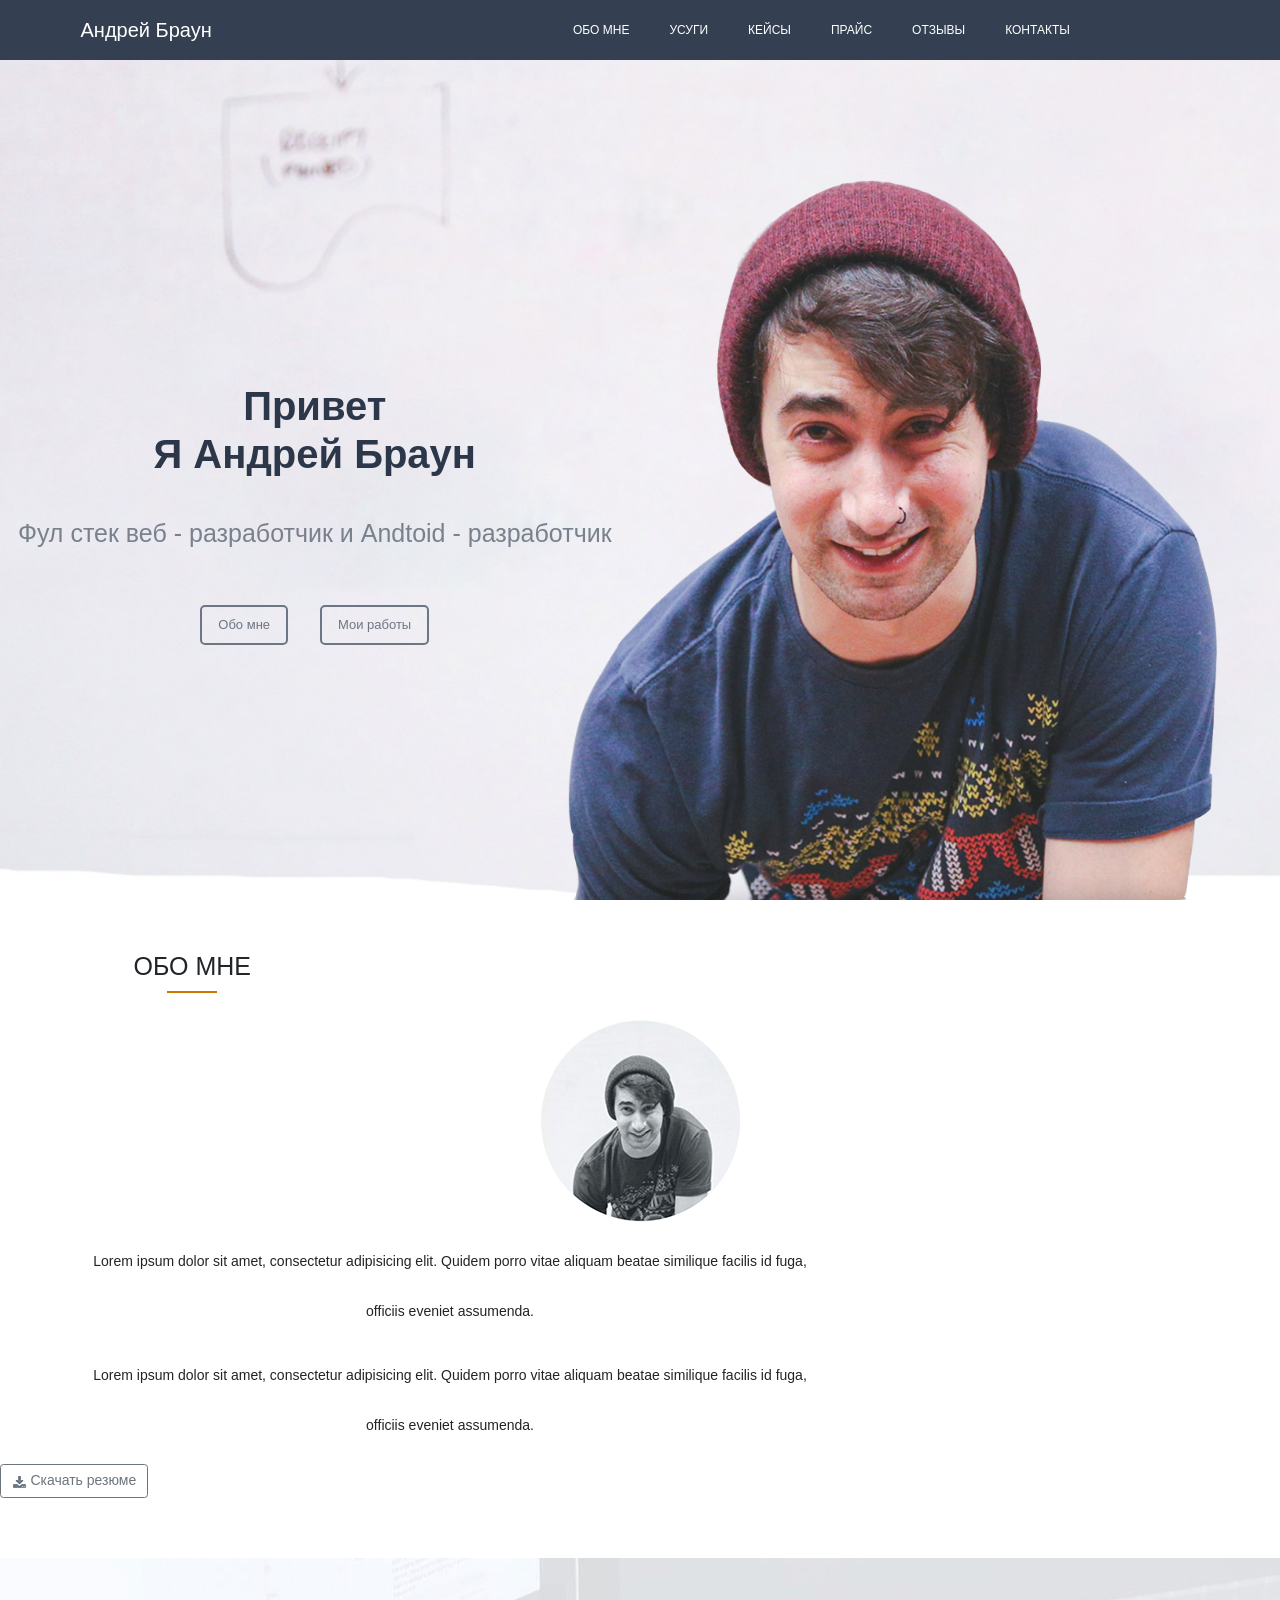
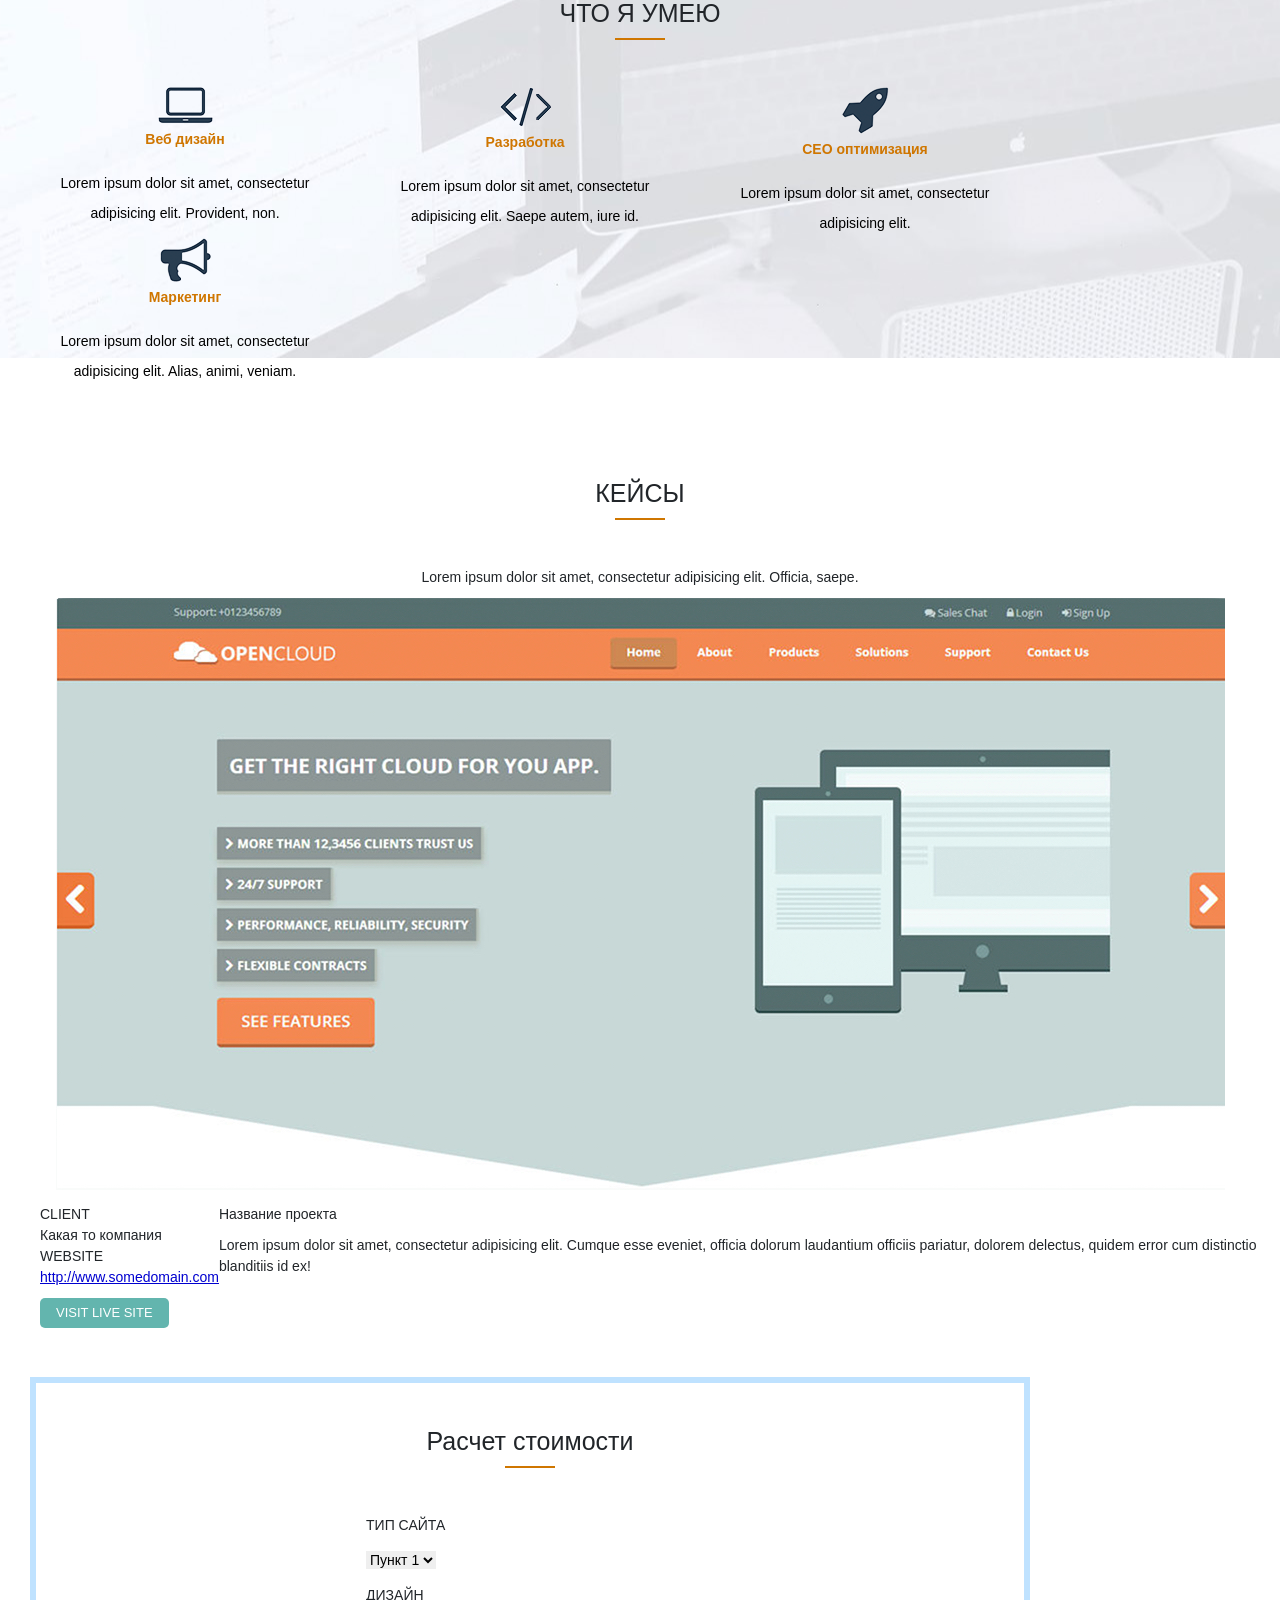
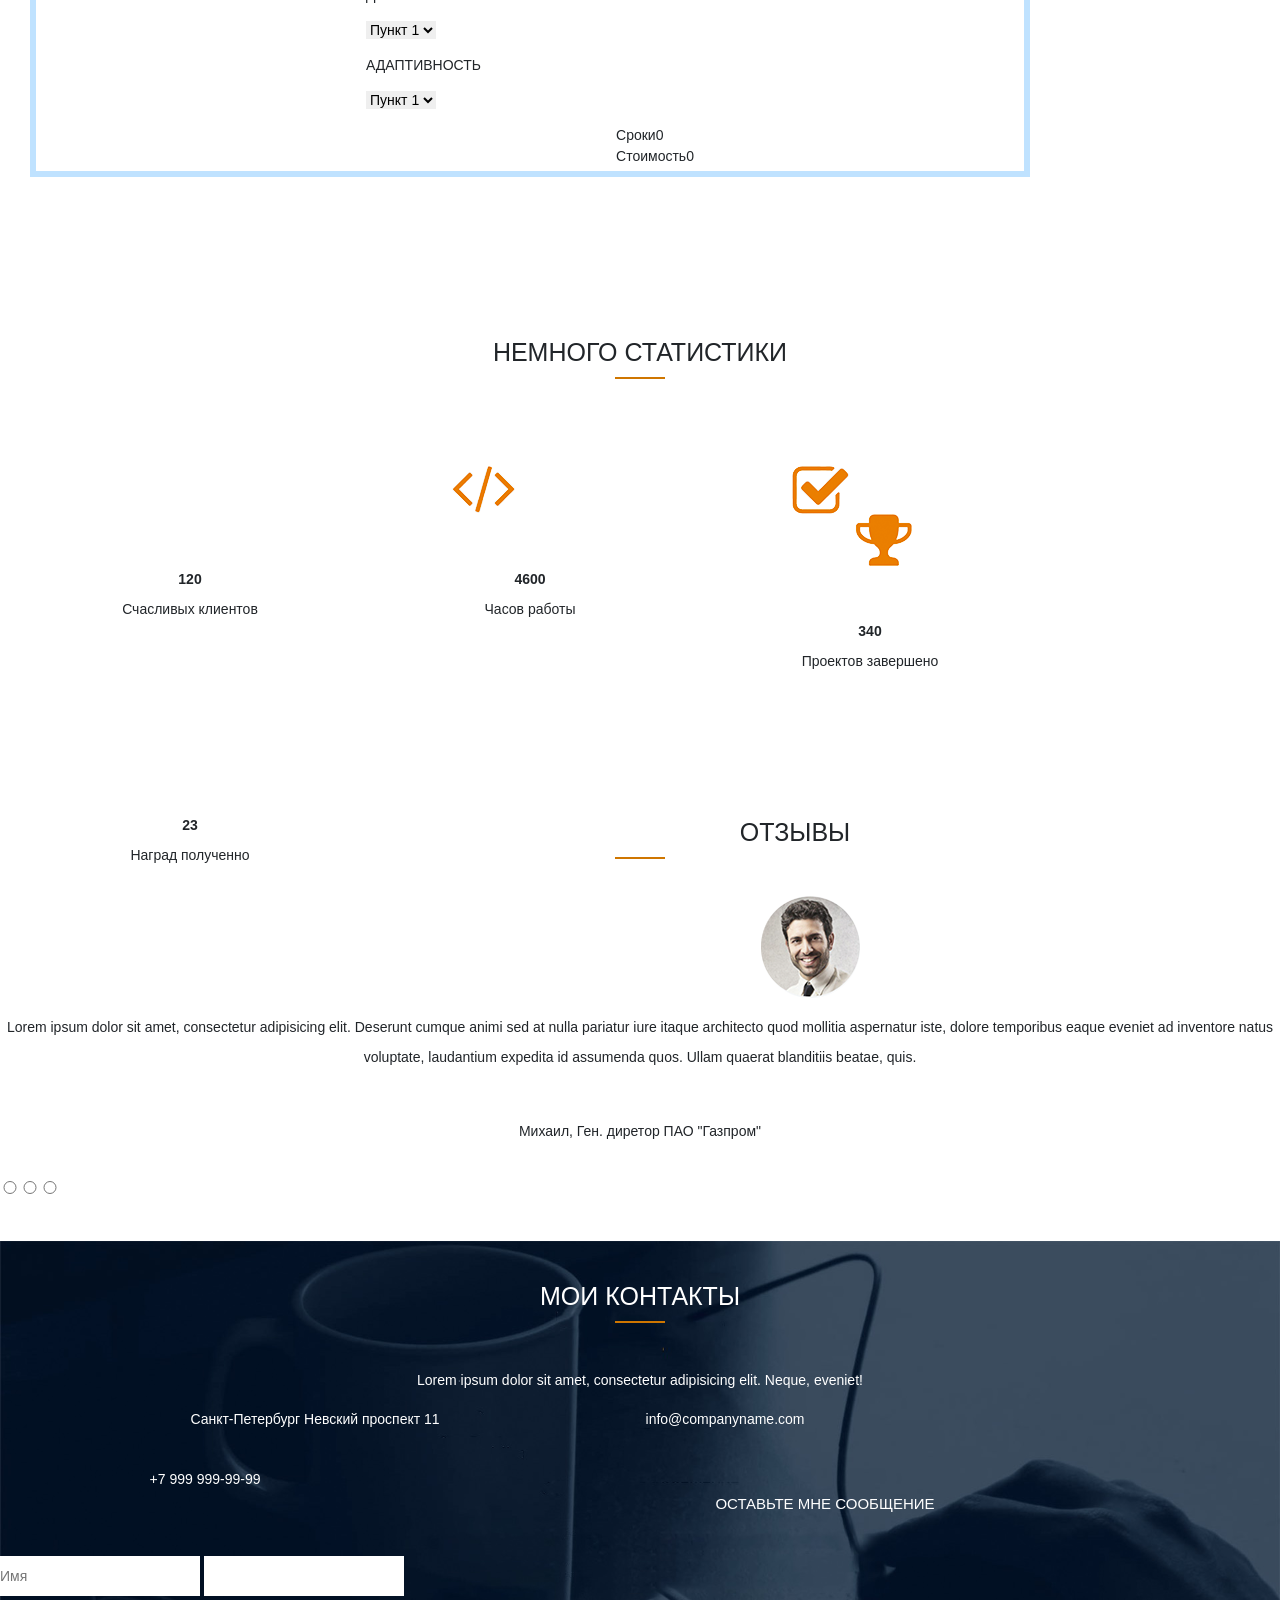
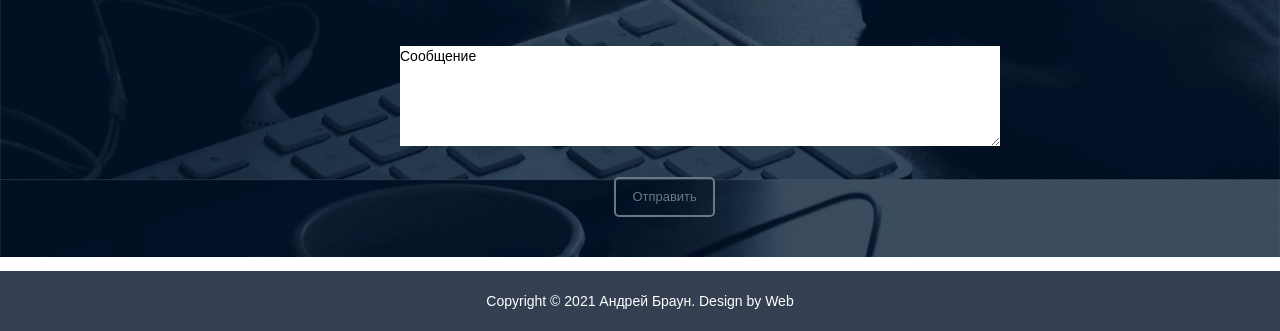
==== commit 3e8a38e1: "Проверка ДЗ JS" ====
--- a/source/index.html
+++ b/source/index.html
@@ -17,7 +17,7 @@
        <div class="container">
        <div class="row">
        <div class="col-xxl-2 col-lg-3 col-7"> <div class="logo">Андрей Браун</div></div>
-       <div class="px-0 col-xxl-6 col-xl-7 col-lg-8 offset-xxl-4 offset-xl-2 offset-lg-1 d-none d-lg-blok"><div class="menu"> <ul>
+       <div class="px-0 col-xxl-6 col-xl-7 col-lg-8 offset-xxl-4 offset-xl-2 offset-lg-1 d-none d-lg-block"><div class="menu"> <ul>
             <li><a href="#">Обо мне</a></li>
             <li><a href="#">Усуги</a></li>
             <li><a href="#">Кейсы</a></li>
@@ -176,6 +176,7 @@
  <p><input type="submit" value="Отправить"></p></div>
   </form>
   <footer><p class="fr">Copyright © 2021 Андрей Браун. Design by Web</p></footer>
-<script src="js/bootstrap.bundle.min.js"></script>   
+<script src="js/bootstrap.bundle.min.js"></script> 
+<script src="js/myScript.js"></script>  
 </body>
 </html>
